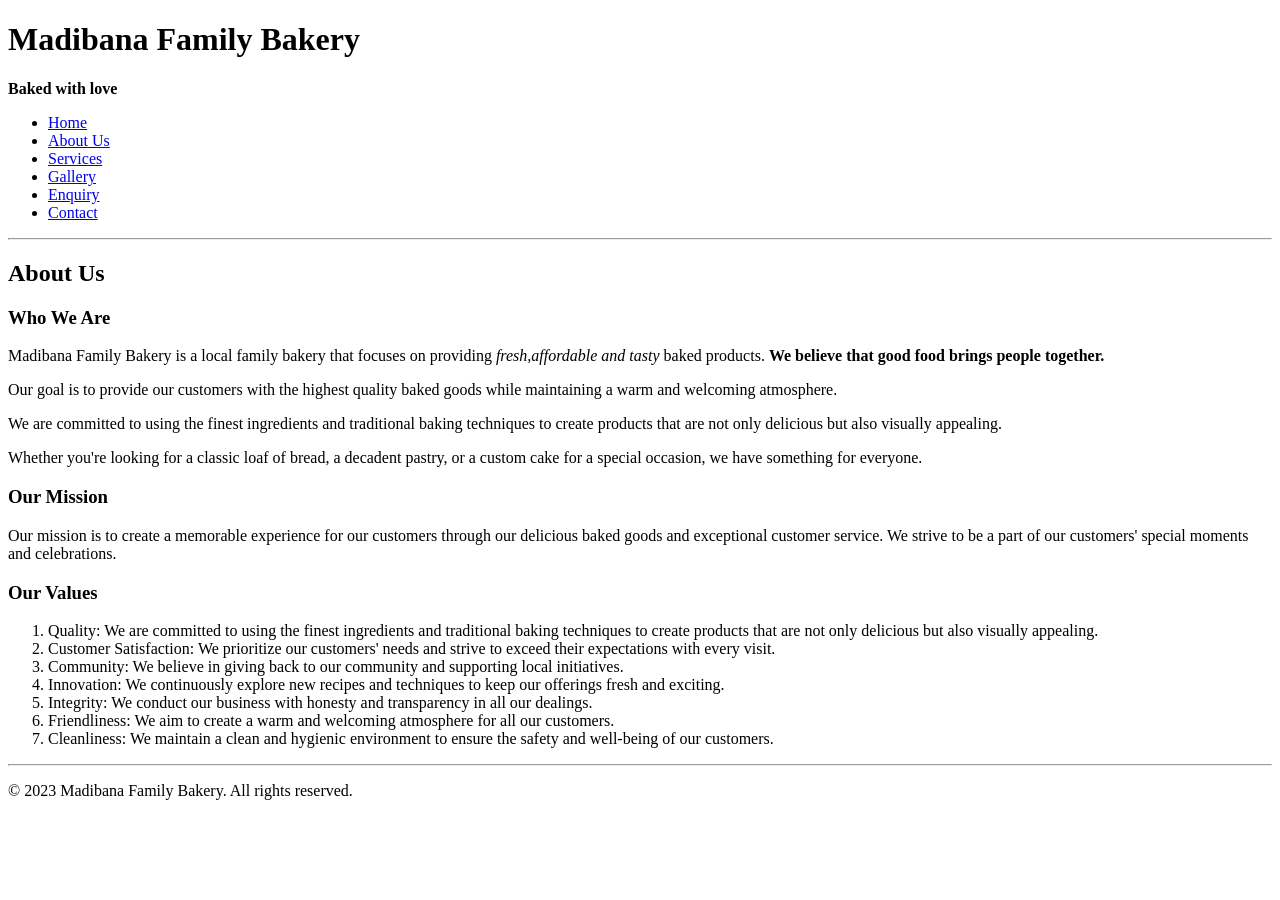
==== about.html @ 00d3dd32 "Update about.html" ====
<!DOCTYPE html>
<html lang="en">
<head>
    <meta charset="UTF-8">
    <meta name="viewport" content="width=device-width, initial-scale=1.0">
    <title>About Us - Madibana Family Bakery</title>
</head>

<body>
      
    <!-- Header Section -->
    <header>

        <!---Main Heading of the website-->
        <h1>Madibana Family Bakery</h1>

        <!--slogan for the bakery-->
        <p><strong>Baked with love</strong></p>

    
    <!-- Navigation Section -->
    <nav>

        <ul>
            <!-- Navigation links to different pages of the website -->
            <li><a href="index.html">Home</a></li>
            <li><a href="about.html">About Us</a></li>
            <li><a href="services.html">Services</a></li>
            <li><a href="gallery.html">Gallery</a></li>
            <li><a href="enquiry.html">Enquiry</a></li>
            <li><a href="contact.html">Contact</a></li>
        </ul>

     </nav>


 </header>
  <hr>
    <!------------- Main ------------->
    <main>
    
             <!--ABOUT THE BAKERY-->
             <h2>About Us</h2>
             <section>  

                <h3>Who We Are</h3>
    
                <p>Madibana Family Bakery is a local family bakery that focuses on providing <em>fresh,affordable and
                     tasty</em> baked products.

                    <strong>We believe that good food brings people together.</strong>
                </p>
                
                <p>
                    Our goal is to provide our customers with the highest quality baked goods while maintaining a warm 
                    and welcoming atmosphere.

                </p>
                <p>
                    We are committed to using the finest ingredients and traditional baking techniques
                     to create products that are not only 
                    delicious but also visually appealing.
                </p>
                <p>
                    Whether you're looking for a classic loaf of bread, a decadent pastry, or a custom cake for a special occasion, 
                    we have something for everyone.
                </p>

             </section>

             <section>

                <h3>Our Mission</h3>

                <p>Our mission is to create a memorable experience for our customers through our delicious baked goods and
                     exceptional customer service. We strive to be a 
                     part of our customers' special moments and celebrations.</p>
             </section>

             <section> 
                
                <h3>Our Values</h3>

                <ol>
                    <li>Quality: We are committed to using the finest ingredients and traditional
                         baking techniques to create products that are not only delicious but also visually appealing.</li>
                    <li>Customer Satisfaction: We prioritize our customers' needs and strive
                         to exceed their expectations with every visit.</li>
                    <li>Community: We believe in giving back to our community and supporting local initiatives.</li>
                    <li>Innovation: We continuously explore new recipes and
                         techniques to keep our offerings fresh and exciting.</li>
                    <li>Integrity: We conduct our business with honesty and transparency in all our dealings.</li>
                    <li>Friendliness: We aim to create a warm and welcoming atmosphere for all our customers.</li>
                    <li>Cleanliness: We maintain a clean and hygienic environment
                         to ensure the safety and well-being of our customers.</li>
                </ol>
             </section>

    </main>

           <!--END OF ABOUT SECTION-->
        <hr>  
          <!--END OF MAIN CONTENT-->

          
          <!-----   FOOTER   ------>

          <footer>

            <p>&copy; 2023 Madibana Family Bakery. All rights reserved.</p>



          </footer>




        </body>


        </html>
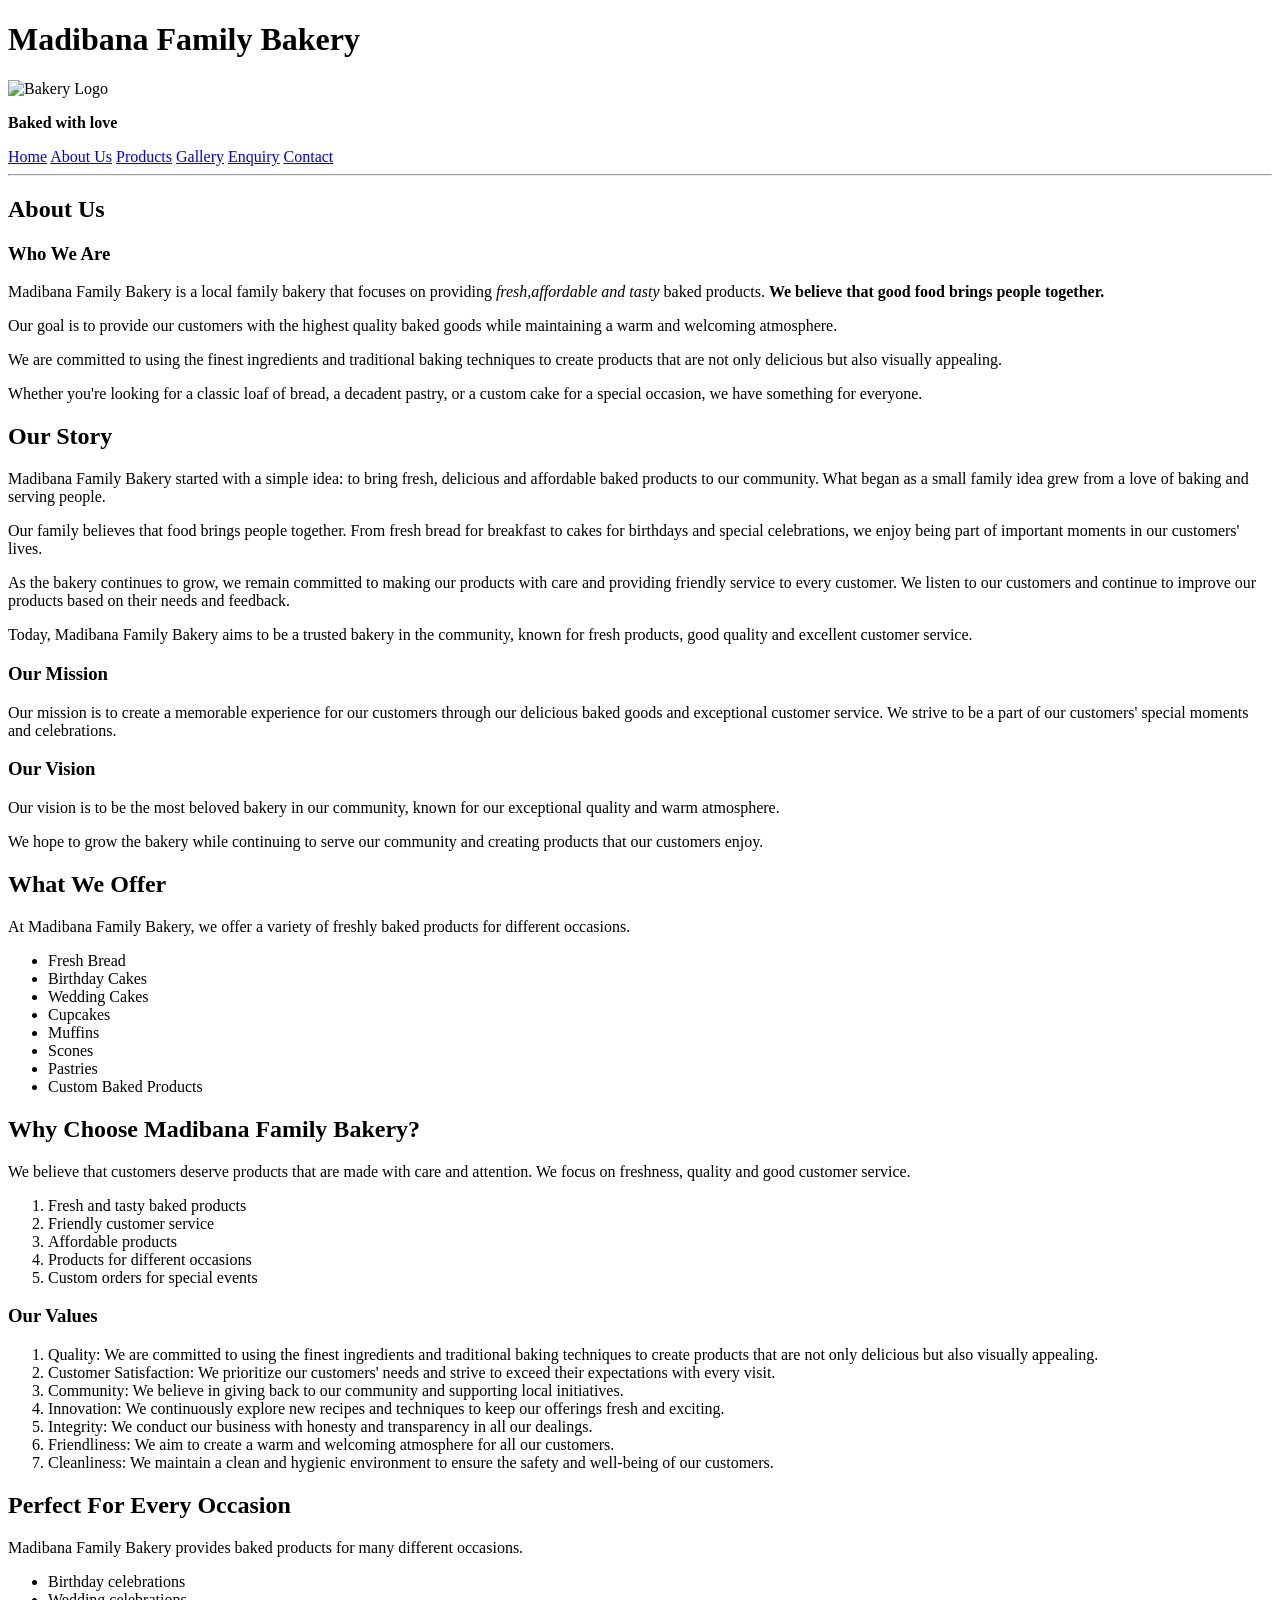
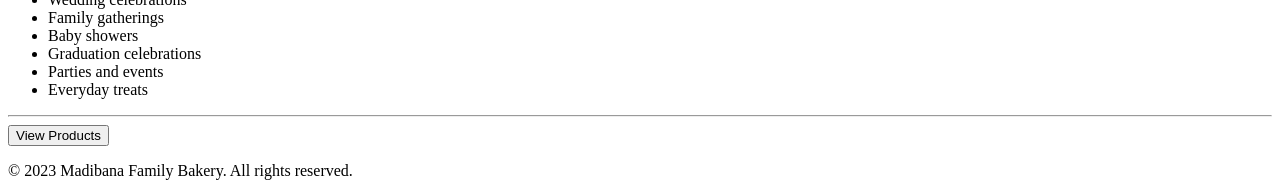
==== commit 74be58f2: "Update about.html add" ====
--- a/about.html
+++ b/about.html
@@ -13,7 +13,11 @@
 
         <!---Main Heading of the website-->
         <h1>Madibana Family Bakery</h1>
-
+         <!--logo-->
+         <img src="bakery logo.jpg" 
+         alt="Bakery Logo"
+          width="400" 
+          height="400">
         <!--slogan for the bakery-->
         <p><strong>Baked with love</strong></p>
 
@@ -21,17 +25,17 @@
     <!-- Navigation Section -->
     <nav>
 
-        <ul>
+        
             <!-- Navigation links to different pages of the website -->
-            <li><a href="index.html">Home</a></li>
-            <li><a href="about.html">About Us</a></li>
-            <li><a href="services.html">Services</a></li>
-            <li><a href="gallery.html">Gallery</a></li>
-            <li><a href="enquiry.html">Enquiry</a></li>
-            <li><a href="contact.html">Contact</a></li>
-        </ul>
-
-     </nav>
+            <a href="index.html">Home</a>
+           <a href="about.html">About Us</a>
+           <a href="products.html">Products</a>
+           <a href="gallery.html">Gallery</a>
+            <a href="enquiry.html">Enquiry</a>
+            <a href="contact.html">Contact</a>
+        
+
+     
 
 
  </header>
@@ -67,6 +71,35 @@
                 </p>
 
              </section>
+             <!-- Our Story section -->
+              <section>
+             <h2>Our Story</h2>
+
+    <p>
+        Madibana Family Bakery started with a simple idea: to bring fresh,
+        delicious and affordable baked products to our community. What began
+        as a small family idea grew from a love of baking and serving people.
+    </p>
+
+    <p>
+        Our family believes that food brings people together. From fresh bread
+        for breakfast to cakes for birthdays and special celebrations, we
+        enjoy being part of important moments in our customers' lives.
+    </p>
+
+    <p>
+        As the bakery continues to grow, we remain committed to making our
+        products with care and providing friendly service to every customer.
+        We listen to our customers and continue to improve our products based
+        on their needs and feedback.
+    </p>
+
+    <p>
+              Today, Madibana Family Bakery aims to be a trusted bakery in the
+              community, known for fresh products, good quality and excellent
+              customer service.
+           </p>
+           </section>
 
              <section>
 
@@ -76,8 +109,83 @@
                      exceptional customer service. We strive to be a 
                      part of our customers' special moments and celebrations.</p>
              </section>
-
-             <section> 
+              <!--Vision-->
+             <section>
+                <h3>Our Vision</h3>
+                <p>Our vision is to be the most beloved bakery in our community, known for our exceptional quality and warm atmosphere.</p>
+                <p>
+                We hope to grow the bakery while continuing to serve our
+                community and creating products that our customers enjoy.
+            </p>
+             </section> 
+
+            
+             <!--  WHAT WE OFFER SECTION -->
+        <section>
+
+            <h2>What We Offer</h2>
+
+            <p>
+                At Madibana Family Bakery, we offer a variety of freshly baked
+                products for different occasions.
+            </p>
+
+            <!-- Unordered list of products -->
+            <ul>
+
+                <li>Fresh Bread</li>
+
+                <li>Birthday Cakes</li>
+
+                <li>Wedding Cakes</li>
+
+                <li>Cupcakes</li>
+
+                <li>Muffins</li>
+
+                <li>Scones</li>
+
+                <li>Pastries</li>
+
+                <li>Custom Baked Products</li>
+
+            </ul>
+
+        </section>
+
+
+        <!-- 
+             WHY CHOOSE US SECTION
+              -->
+        <section>
+
+            <h2>Why Choose Madibana Family Bakery?</h2>
+
+            <p>
+                We believe that customers deserve products that are made
+                with care and attention. We focus on freshness, quality and
+                good customer service.
+            </p>
+
+            <!-- Ordered list -->
+            <ol>
+
+                <li>Fresh and tasty baked products</li>
+
+                <li>Friendly customer service</li>
+
+                <li>Affordable products</li>
+
+                <li>Products for different occasions</li>
+
+                <li>Custom orders for special events</li>
+
+            </ol>
+
+        </section>
+
+        <!-- Our Values Section  -->
+         <section> 
                 
                 <h3>Our Values</h3>
 
@@ -95,12 +203,44 @@
                          to ensure the safety and well-being of our customers.</li>
                 </ol>
              </section>
-
-    </main>
+                     <!--
+             SPECIAL OCCASIONS SECTION
+              -->
+        <section>
+
+            <h2>Perfect For Every Occasion</h2>
+
+            <p>
+                Madibana Family Bakery provides baked products for many
+                different occasions.
+            </p>
+
+            <ul>
+
+                <li>Birthday celebrations</li>
+
+                <li>Wedding celebrations</li>
+
+                <li>Family gatherings</li>
+
+                <li>Baby showers</li>
+
+                <li>Graduation celebrations</li>
+
+                <li>Parties and events</li>
+
+                <li>Everyday treats</li>
+
+            </ul>
+
+        </section>
+        </main>
 
            <!--END OF ABOUT SECTION-->
         <hr>  
           <!--END OF MAIN CONTENT-->
+          
+          <a href="products.html"><button>View Products</button></a>    
 
           
           <!-----   FOOTER   ------>
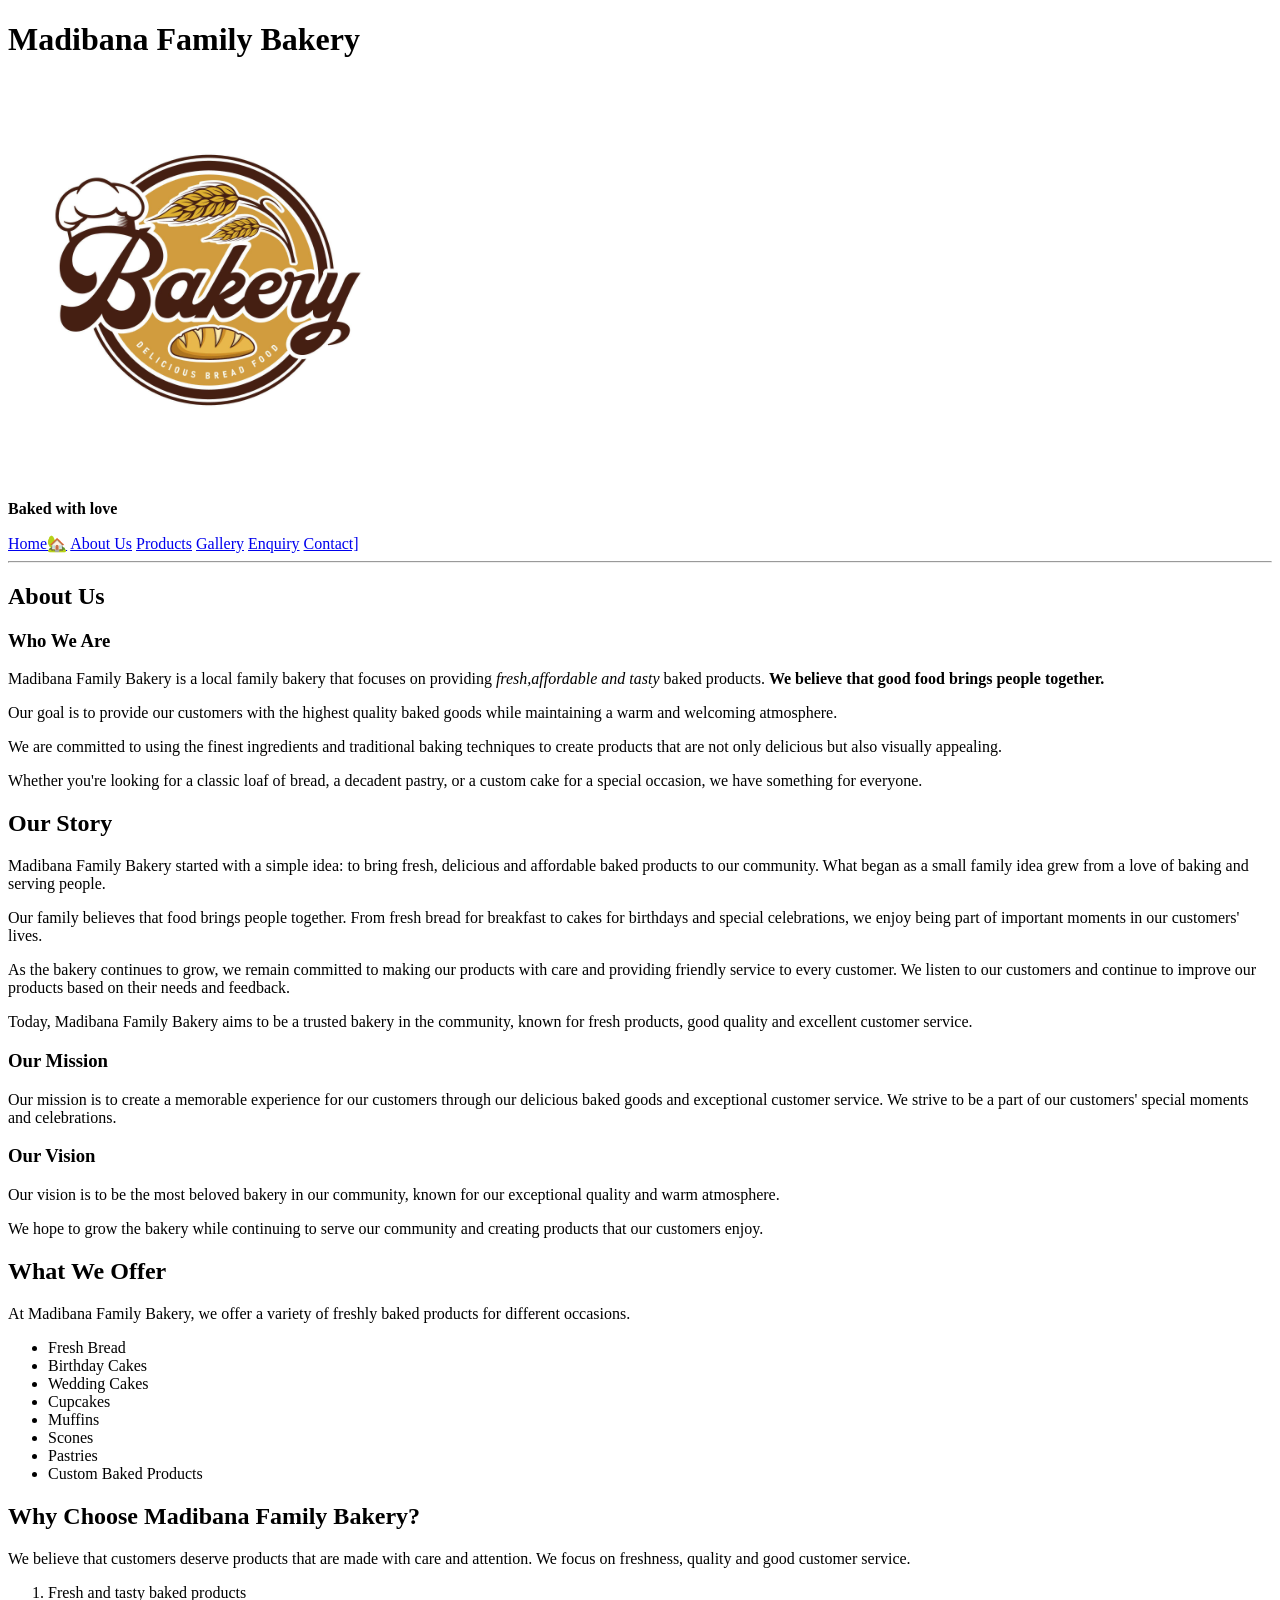
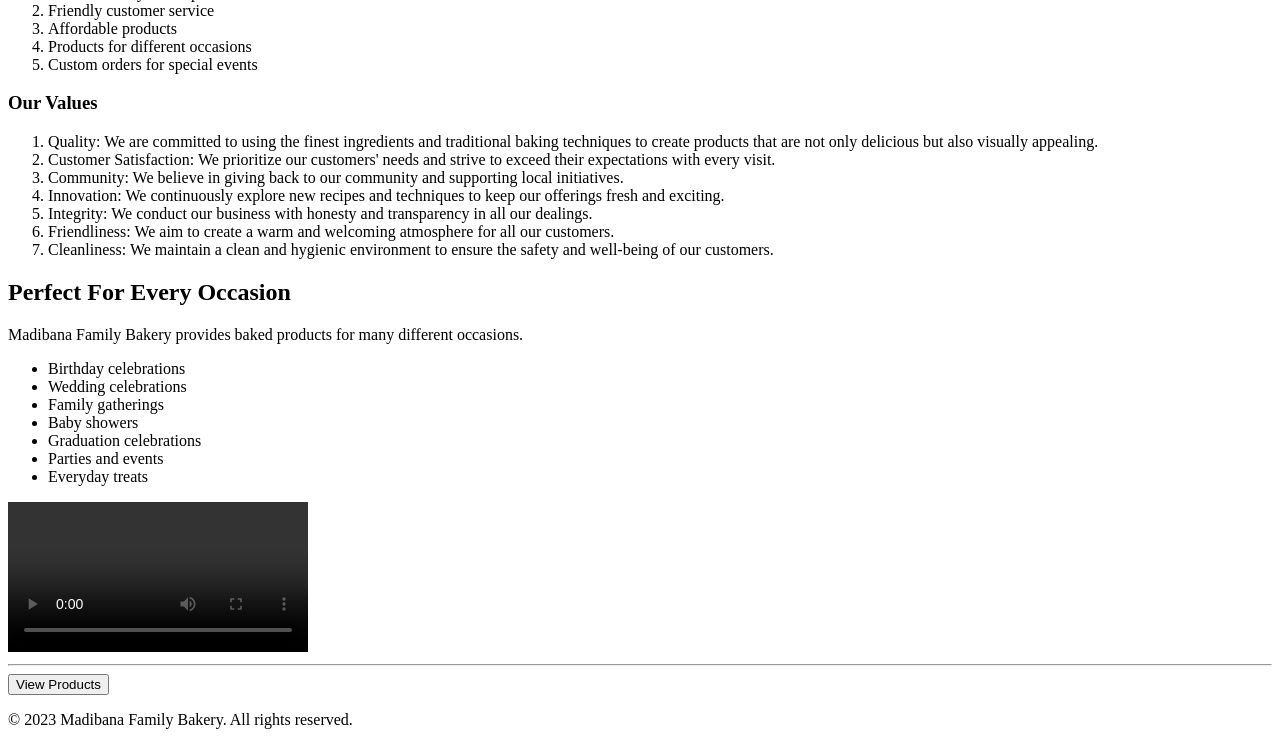
==== commit 40f671b9: "html files added a video and images" ====
--- a/about.html
+++ b/about.html
@@ -14,7 +14,7 @@
         <!---Main Heading of the website-->
         <h1>Madibana Family Bakery</h1>
          <!--logo-->
-         <img src="bakery logo.jpg" 
+         <img src="images/bakery logo.jpg" 
          alt="Bakery Logo"
           width="400" 
           height="400">
@@ -27,12 +27,12 @@
 
         
             <!-- Navigation links to different pages of the website -->
-            <a href="index.html">Home</a>
+            <a href="index.html">Home🏡</a>
            <a href="about.html">About Us</a>
-           <a href="products.html">Products</a>
+           <a href="product.html">Products</a>
            <a href="gallery.html">Gallery</a>
             <a href="enquiry.html">Enquiry</a>
-            <a href="contact.html">Contact</a>
+            <a href="contact.html">Contact]</a>
         
 
      
@@ -234,6 +234,12 @@
             </ul>
 
         </section>
+     
+        <video controls width="300">    
+            <source src="/images/bakery .mp4.mp4" type="video/mp4">
+            
+        </video>
+    
         </main>
 
            <!--END OF ABOUT SECTION-->
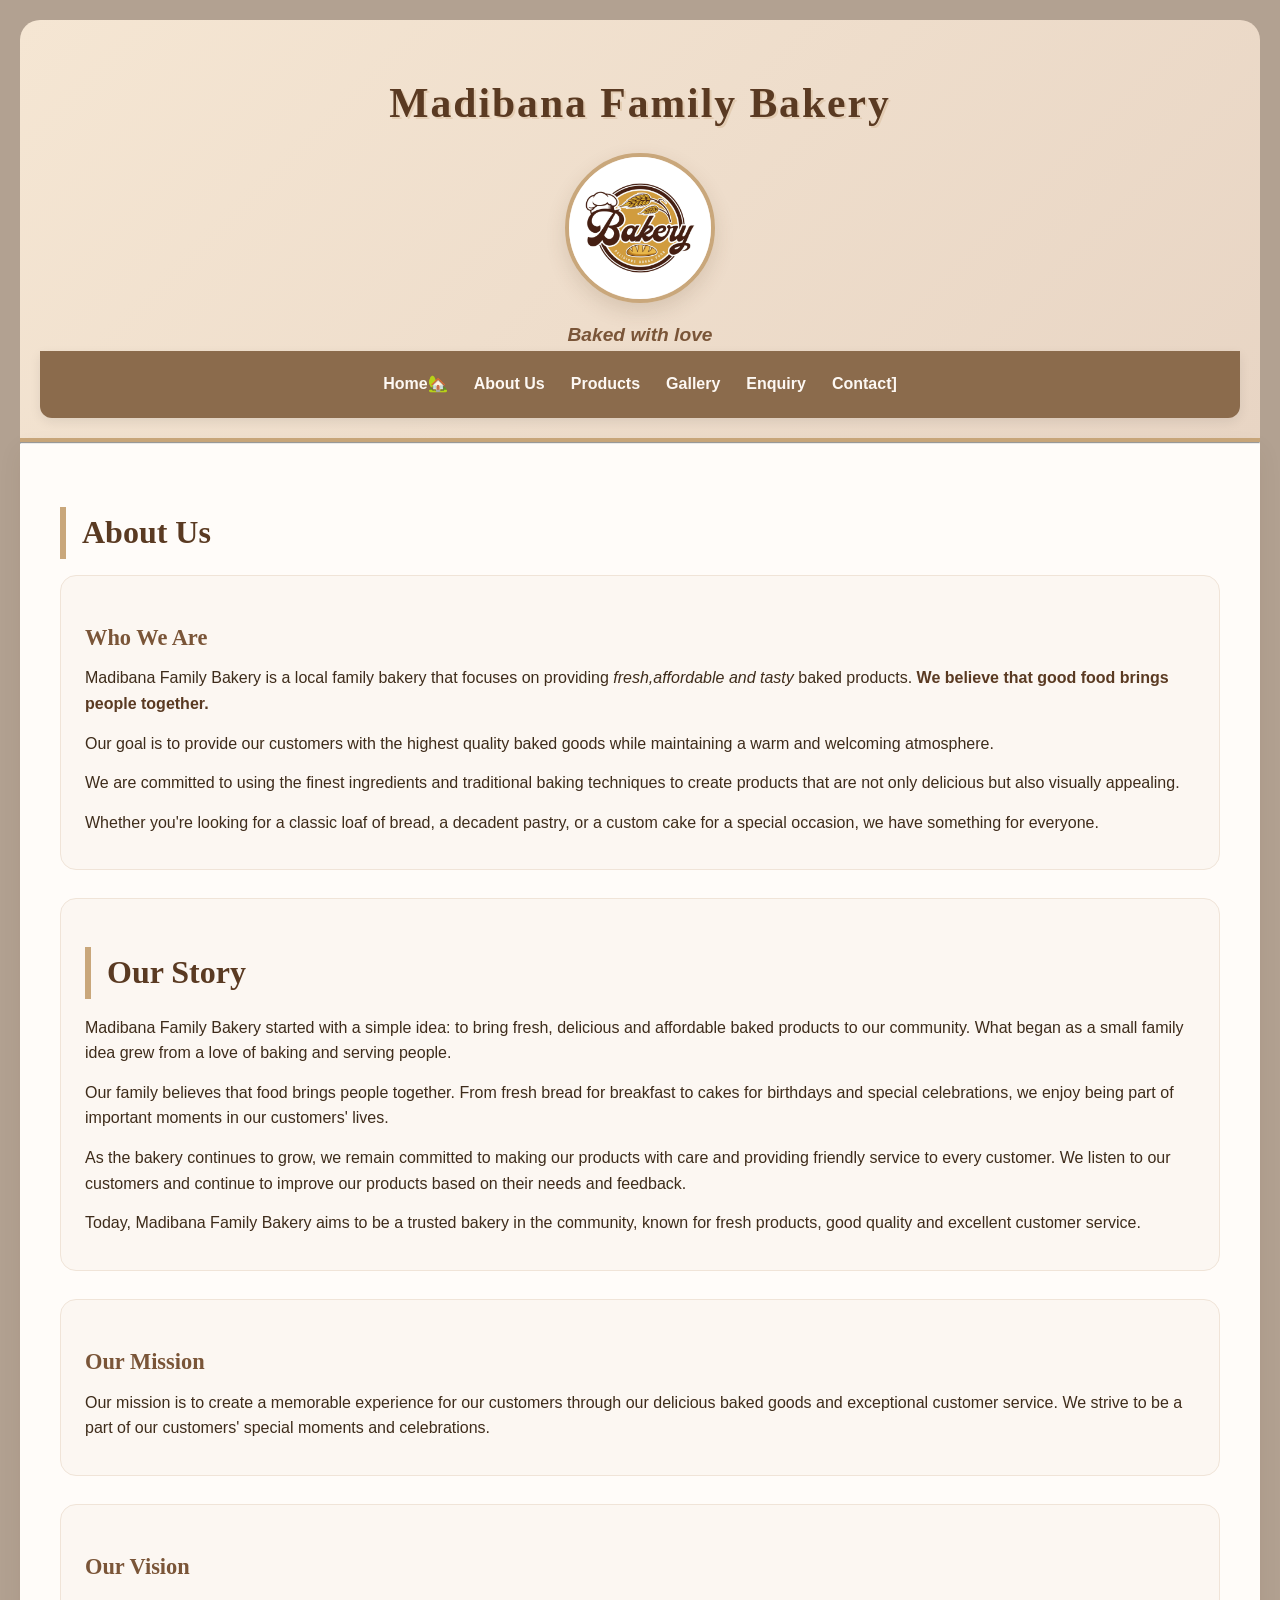
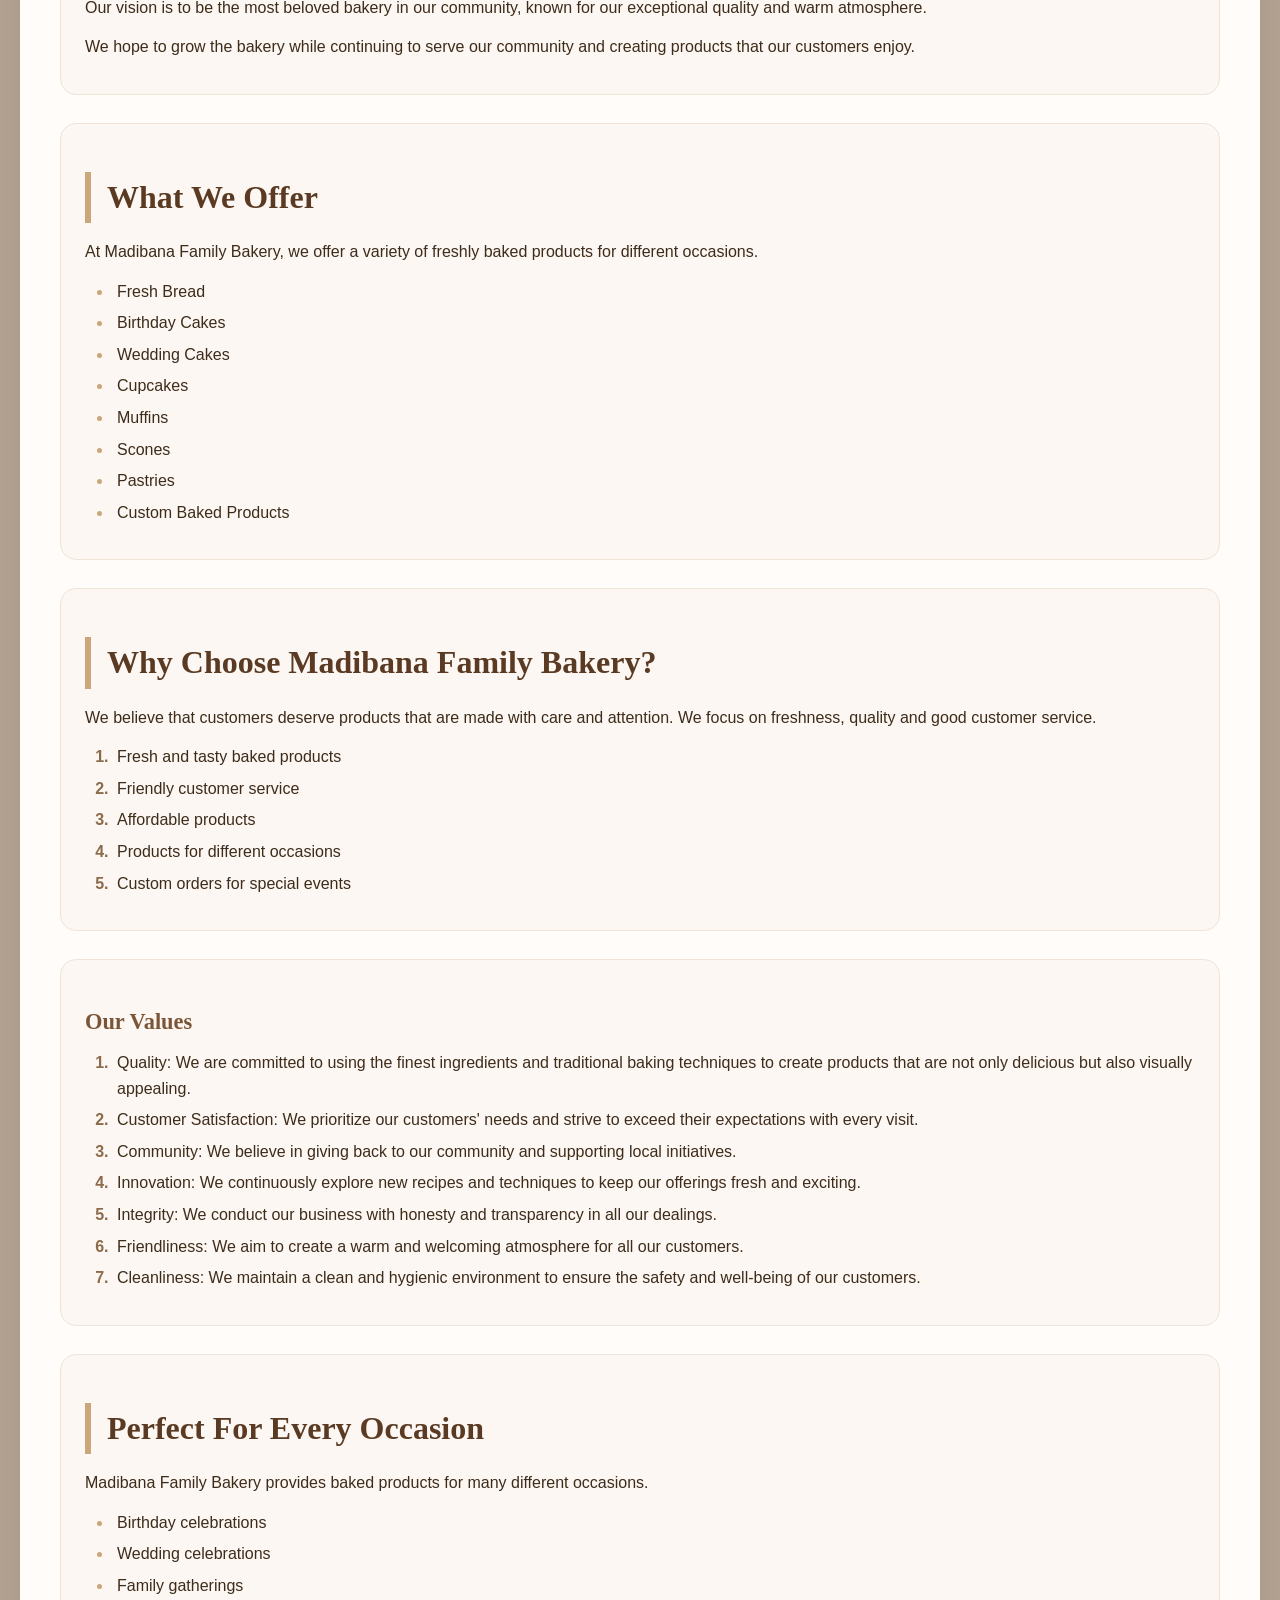
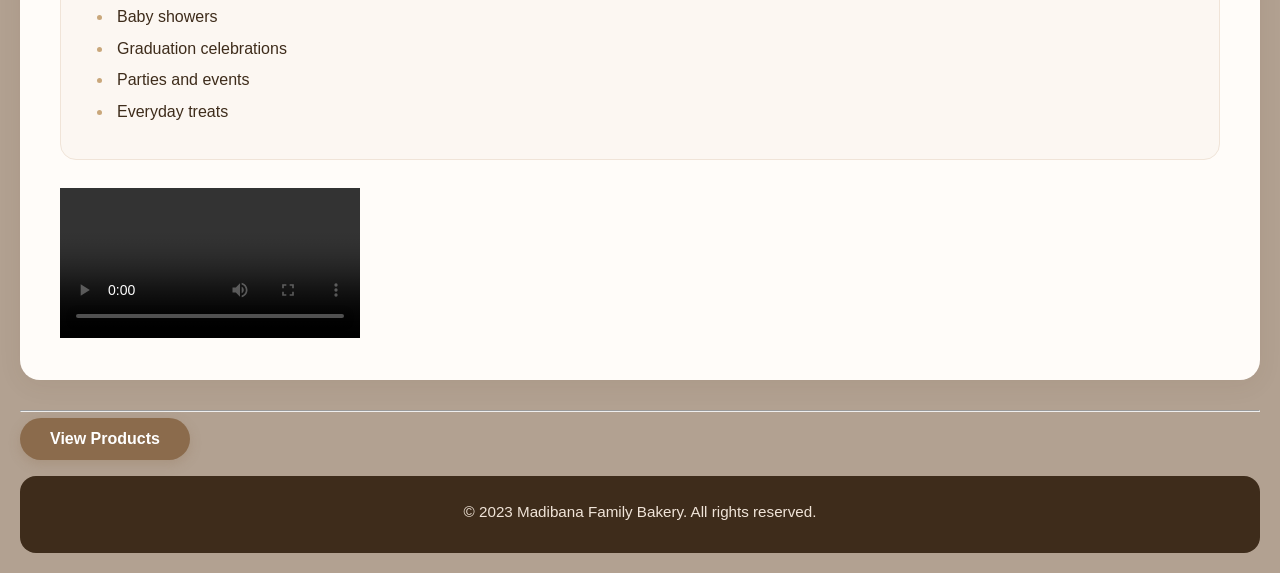
==== commit 8662c6e2: "edited the html file" ====
--- a/about.html
+++ b/about.html
@@ -4,6 +4,7 @@
     <meta charset="UTF-8">
     <meta name="viewport" content="width=device-width, initial-scale=1.0">
     <title>About Us - Madibana Family Bakery</title>
+    <link rel = "stylesheet" href="css/style.css">
 </head>
 
 <body>
@@ -246,7 +247,7 @@
         <hr>  
           <!--END OF MAIN CONTENT-->
           
-          <a href="products.html"><button>View Products</button></a>    
+          <a href="product.html"><button>View Products</button></a>    
 
           
           <!-----   FOOTER   ------>
--- a/css/style.css
+++ b/css/style.css
@@ -0,0 +1,617 @@
+*
+
+/*============================================================
+ MADIBANA BAKERY EXTERNAL CSS STYLESHEET
+ =============================================================*/
+ {
+
+    margin: 0;
+    padding: 0;
+    box-sizing: border-box;
+}
+
+/*====================================================
+ 1. TAG SELECTORS
+ Appie a broad style to the entrie page.
+ The body selector affect all content inside the <body> tag.
+ =============================================================*/
+
+body {
+    font-family: 'Segoe UI', Tahoma, Geneva, Verdana, sans-serif;
+    background: #b2a191;
+    color: #3e2c1b;
+    line-height: 1.6;
+    padding: 20px;
+}
+
+/*====================================================
+ 2. GROUPING SELECTORS(HEADINGS)
+ Applies the same style to multiple elements.
+ This is useful for headings (h1, h2, h3, etc.)
+ that share similar styles.
+ =============================================================*/
+
+h1,
+h2,
+h3{
+    font-family: 'Georgia', serif;
+    color: #5a3a22;
+    margin-bottom: 12px;
+}
+
+/* ---------- HEADER ---------- */
+header {
+    background: linear-gradient(135deg, #f5e6d3, #e8d5c4);
+    text-align: center;
+    padding: 50px 20px 20px;
+    border-radius: 20px 20px 0 0;
+    border-bottom: 4px solid #c9a77b;
+}
+
+header h1 {
+    font-size: 2.6rem;
+    color: #5a3a22;
+    letter-spacing: 2px;
+    text-shadow: 2px 2px 0 rgba(201, 167, 123, 0.3);
+    margin-bottom: 6px;
+}
+
+header img {
+    border-radius: 50%;
+    border: 4px solid #c9a77b;
+    box-shadow: 0 8px 20px rgba(90, 58, 34, 0.15);
+    max-width: 150px;
+    height: auto;
+    margin: 10px 0;
+}
+
+header p {
+    font-size: 1.2rem;
+    color: #7a5538;
+    font-style: italic;
+}
+
+/* ====================== NAVIGATION =============== */
+nav {
+    background: #8b6b4c;
+    padding: 14px 20px;
+    border-radius: 0 0 12px 12px;
+    display: flex;
+    flex-wrap: wrap;
+    justify-content: center;
+    gap: 6px 18px;
+    box-shadow: 0 4px 12px rgba(0, 0, 0, 0.08);
+}
+
+nav a {
+    color: #fdf8f3;
+    text-decoration: none;
+    font-weight: 600;
+    font-size: 1rem;
+    padding: 6px 4px;
+    border-bottom: 2px solid transparent;
+    transition: 0.25s ease;
+}
+
+nav a:hover {
+    border-bottom-color: #f5d6b3;
+    color: #f5d6b3;
+    transform: translateY(-1px);
+}
+
+/* ---------- MAIN CONTENT ---------- */
+main {
+    background: #fffcf9;
+    padding: 35px 40px;
+    border-radius: 0 0 20px 20px;
+    box-shadow: 0 6px 24px rgba(90, 58, 34, 0.07);
+    margin-bottom: 30px;
+}
+
+main h2 {
+    font-size: 2rem;
+    color: #5a3a22;
+    border-left: 6px solid #c9a77b;
+    padding-left: 16px;
+    margin: 28px 0 16px 0;
+}
+
+main h3 {
+    font-size: 1.4rem;
+    color: #7a5538;
+    margin: 24px 0 10px 0;
+}
+
+main h4 {
+    font-size: 1.2rem;
+    color: #7a5538;
+    margin: 20px 0 8px 0;
+}
+
+main p {
+    margin-bottom: 14px;
+}
+
+main strong {
+    color: #5a3a22;
+}
+
+/* ---------- SECTIONS ---------- */
+section {
+    background: #fcf7f2;
+    padding: 20px 24px;
+    border-radius: 16px;
+    margin-bottom: 28px;
+    border: 1px solid #f0e4d8;
+    transition: 0.2s;
+}
+
+section:hover {
+    border-color: #dcc4b0;
+    background: #fdfaf7;
+}
+
+/* ---------- LISTS ---------- */
+ul,
+ol {
+    padding-left: 28px;
+    margin: 10px 0 14px 0;
+}
+
+ul li,
+ol li {
+    margin-bottom: 6px;
+    padding-left: 4px;
+}
+
+ul li::marker {
+    color: #c9a77b;
+}
+
+ol li::marker {
+    color: #8b6b4c;
+    font-weight: 600;
+}
+
+/* ---------- TABLES ---------- */
+table {
+    width: 100%;
+    border-collapse: collapse;
+    background: #fffcf9;
+    border-radius: 14px;
+    overflow: hidden;
+    box-shadow: 0 2px 12px rgba(90, 58, 34, 0.06);
+    margin: 14px 0 10px 0;
+}
+
+table th {
+    background: #8b6b4c;
+    color: #fdf8f3;
+    font-weight: 600;
+    padding: 12px 14px;
+    text-align: left;
+}
+
+table td {
+    padding: 12px 14px;
+    border-bottom: 1px solid #f0e4d8;
+    vertical-align: middle;
+}
+
+table tr:last-child td {
+    border-bottom: none;
+}
+
+table tr:hover td {
+    background: #f8f0e9;
+}
+
+table img {
+    border-radius: 10px;
+    box-shadow: 0 2px 8px rgba(0, 0, 0, 0.06);
+    max-width: 100%;
+    height: auto;
+}
+
+/* ---------- IMAGES (general) ---------- */
+main img:not(table img) {
+    border-radius: 16px;
+    box-shadow: 0 4px 16px rgba(90, 58, 34, 0.08);
+    max-width: 100%;
+    height: auto;
+    margin: 8px 0 12px 0;
+    display: block;
+}
+
+/* ---------- FORMS ---------- */
+form {
+    background: #fcf7f2;
+    padding: 28px 30px;
+    border-radius: 18px;
+    border: 1px solid #f0e4d8;
+    max-width: 720px;
+}
+
+form label {
+    font-weight: 600;
+    color: #5a3a22;
+    display: inline-block;
+    margin-top: 6px;
+}
+
+form input,
+form select,
+form textarea {
+    width: 100%;
+    padding: 10px 14px;
+    border: 2px solid #e8d5c4;
+    border-radius: 10px;
+    font-size: 1rem;
+    background: #fffcf9;
+    transition: 0.25s;
+    font-family: inherit;
+    margin-top: 3px;
+}
+
+form input:focus,
+form select:focus,
+form textarea:focus {
+    outline: none;
+    border-color: #c9a77b;
+    box-shadow: 0 0 0 4px rgba(201, 167, 123, 0.15);
+}
+
+form input[type="radio"],
+form input[type="checkbox"] {
+    width: auto;
+    margin-right: 6px;
+    accent-color: #8b6b4c;
+}
+
+form input[type="submit"],
+form input[type="reset"] {
+    width: auto;
+    padding: 12px 32px;
+    border: none;
+    border-radius: 40px;
+    font-weight: 700;
+    font-size: 1rem;
+    cursor: pointer;
+    transition: 0.25s;
+    margin-right: 10px;
+    margin-top: 8px;
+}
+
+form input[type="submit"] {
+    background: #8b6b4c;
+    color: #fff;
+}
+
+form input[type="submit"]:hover {
+    background: #5a3a22;
+    transform: translateY(-2px);
+    box-shadow: 0 6px 16px rgba(90, 58, 34, 0.2);
+}
+
+form input[type="reset"] {
+    background: #e8d5c4;
+    color: #5a3a22;
+}
+
+form input[type="reset"]:hover {
+    background: #dcc4b0;
+}
+
+/* ---------- BUTTONS (standalone) ---------- */
+button,
+.button {
+    display: inline-block;
+    background: #8b6b4c;
+    color: #fff;
+    border: none;
+    padding: 12px 30px;
+    border-radius: 40px;
+    font-weight: 700;
+    font-size: 1rem;
+    cursor: pointer;
+    transition: 0.25s;
+    text-decoration: none;
+    box-shadow: 0 4px 12px rgba(139, 107, 76, 0.25);
+    margin: 6px 6px 6px 0;
+}
+
+button:hover,
+.button:hover {
+    background: #5a3a22;
+    transform: translateY(-2px);
+    box-shadow: 0 8px 20px rgba(90, 58, 34, 0.25);
+}
+
+a button {
+    background: #8b6b4c;
+    color: #fff;
+}
+
+/* ---------- IFRAME (Google Maps) ---------- */
+iframe {
+    border-radius: 16px;
+    box-shadow: 0 4px 16px rgba(90, 58, 34, 0.08);
+    max-width: 100%;
+    border: 2px solid #e8d5c4;
+}
+
+/* ---------- FOOTER ---------- */
+footer {
+    background: #3e2c1b;
+    color: #f0e4d8;
+    text-align: center;
+    padding: 24px 20px;
+    border-radius: 16px;
+    margin-top: 10px;
+}
+
+footer p {
+    margin-bottom: 4px;
+    font-size: 0.95rem;
+}
+
+footer strong {
+    color: #f5d6b3;
+}
+
+.gallery-flex-wrapper {
+    display: flex;
+    flex-wrap: wrap;
+    gap: 1.5rem;
+    justify-content: center;
+    margin-top: 2rem;
+}
+
+.gallery-card {
+    background-color: white;
+    border: 1px solid #ddd;
+    border-radius: 0.75rem;
+    padding: 1rem;
+    flex: 1 1 30%;
+    max-width: 350px;
+    box-shadow: 0 0.25rem 0.5rem rgba(0, 0, 0, 0.1);
+    transition: transform 0.3s ease, box-shadow 0.3s ease;
+}
+
+/* ---------- RESPONSIVE ---------- */
+@media (max-width: 768px) {
+    body {
+        padding: 10px;
+    }
+
+    header h1 {
+        font-size: 2rem;
+    }
+
+    header img {
+        max-width: 110px;
+    }
+
+    nav {
+        gap: 4px 12px;
+        padding: 12px 14px;
+    }
+
+    nav a {
+        font-size: 0.85rem;
+    }
+
+    main {
+        padding: 20px 16px;
+    }
+
+    main h2 {
+        font-size: 1.5rem;
+    }
+
+    section {
+        padding: 16px;
+    }
+
+    table {
+        font-size: 0.85rem;
+    }
+
+    table th,
+    table td {
+        padding: 8px 10px;
+    }
+
+    table img {
+        max-width: 80px;
+        height: auto;
+    }
+
+    form {
+        padding: 18px 16px;
+    }
+
+    form input[type="submit"],
+    form input[type="reset"] {
+        width: 100%;
+        margin-bottom: 8px;
+        justify-content: center;
+        text-align: center;
+    }
+
+    iframe {
+        height: 250px;
+    }
+}
+
+@media (max-width: 480px) {
+    header h1 {
+        font-size: 1.6rem;
+    }
+
+    nav a {
+        font-size: 0.75rem;
+        padding: 4px 2px;
+    }
+
+    table {
+        font-size: 0.7rem;
+    }
+
+    table th,
+    table td {
+        padding: 4px 6px;
+    }
+
+    table img {
+        max-width: 60px;
+    }
+
+    main h2 {
+        font-size: 1.2rem;
+        padding-left: 10px;
+    }
+
+    main h3 {
+        font-size: 1.1rem;
+    }
+    
+ /* =========================================
+        GALLERY SECTION
+   ========================================= */
+
+.gallery-section {
+    text-align: center;
+    padding: 2rem 0;
+}
+
+/* =========================================
+   FLEXBOX GALLERY
+   ========================================= */
+
+/*
+   display: flex changes the container
+   into a Flexbox layout.
+*/
+.gallery-flex-wrapper {
+    display: flex;
+
+    /*
+       Allows the cards to move onto
+       the next line when necessary.
+    */
+    flex-wrap: wrap;
+
+    /*
+       Adds space between the cards.
+    */
+    gap: 1.5rem;
+
+    /*
+       Centers the cards inside the page.
+    */
+    justify-content: center;
+
+    margin-top: 2rem;
+}
+
+/* Individual gallery card */
+.gallery-card {
+    background-color: white;
+
+    border: 1px solid #ddd;
+    border-radius: 0.75rem;
+
+    padding: 1rem;
+
+    /*
+       flex-basis gives each card a starting width.
+       Three cards can fit across a large screen.
+    */
+    flex: 1 1 30%;
+
+    /*
+       Prevents cards from becoming too wide.
+    */
+    max-width: 350px;
+
+    box-shadow: 0 0.25rem 0.5rem rgba(0, 0, 0, 0.1);
+
+    transition: transform 0.3s ease,
+                box-shadow 0.3s ease;
+}
+
+/* Card hover effect */
+.gallery-card:hover {
+    transform: translateY(-0.5rem);
+
+    box-shadow: 0 0.75rem 1.2rem rgba(0, 0, 0, 0.2);
+}
+
+/* Gallery images */
+.gallery-card img {
+    width: 100%;
+    height: 220px;
+
+    object-fit: cover;
+    max-width: 100%;
+
+    border-radius: 0.5rem;
+}
+
+/* Image hover effect */
+.gallery-card img:hover {
+    opacity: 0.85;
+}
+
+/* Gallery headings */
+.gallery-card h3 {
+    color: #8b4513;
+    font-size: 1.3rem;
+    margin-top: 1rem;
+}
+
+/* Gallery text */
+.gallery-card p {
+    font-size: 1rem;
+}
+
+/* =========================================
+   TABLET RESPONSIVE DESIGN
+   ========================================= */
+
+@media screen and (max-width: 768px) {
+
+    /*
+       Two cards can fit across the screen.
+    */
+    .gallery-card {
+        flex: 1 1 45%;
+        max-width: 45%;
+    }
+
+    .gallery-card img {
+        height: 200px;
+    }
+}
+
+/* =========================================
+   MOBILE RESPONSIVE DESIGN
+   ========================================= */
+
+@media screen and (max-width: 480px) {
+
+    /*
+       One card takes the full available width.
+    */
+    .gallery-card {
+        flex: 1 1 100%;
+        max-width: 100%;
+    }
+
+    .gallery-card img {
+        height: 230px;
+    }
+
+}
+}
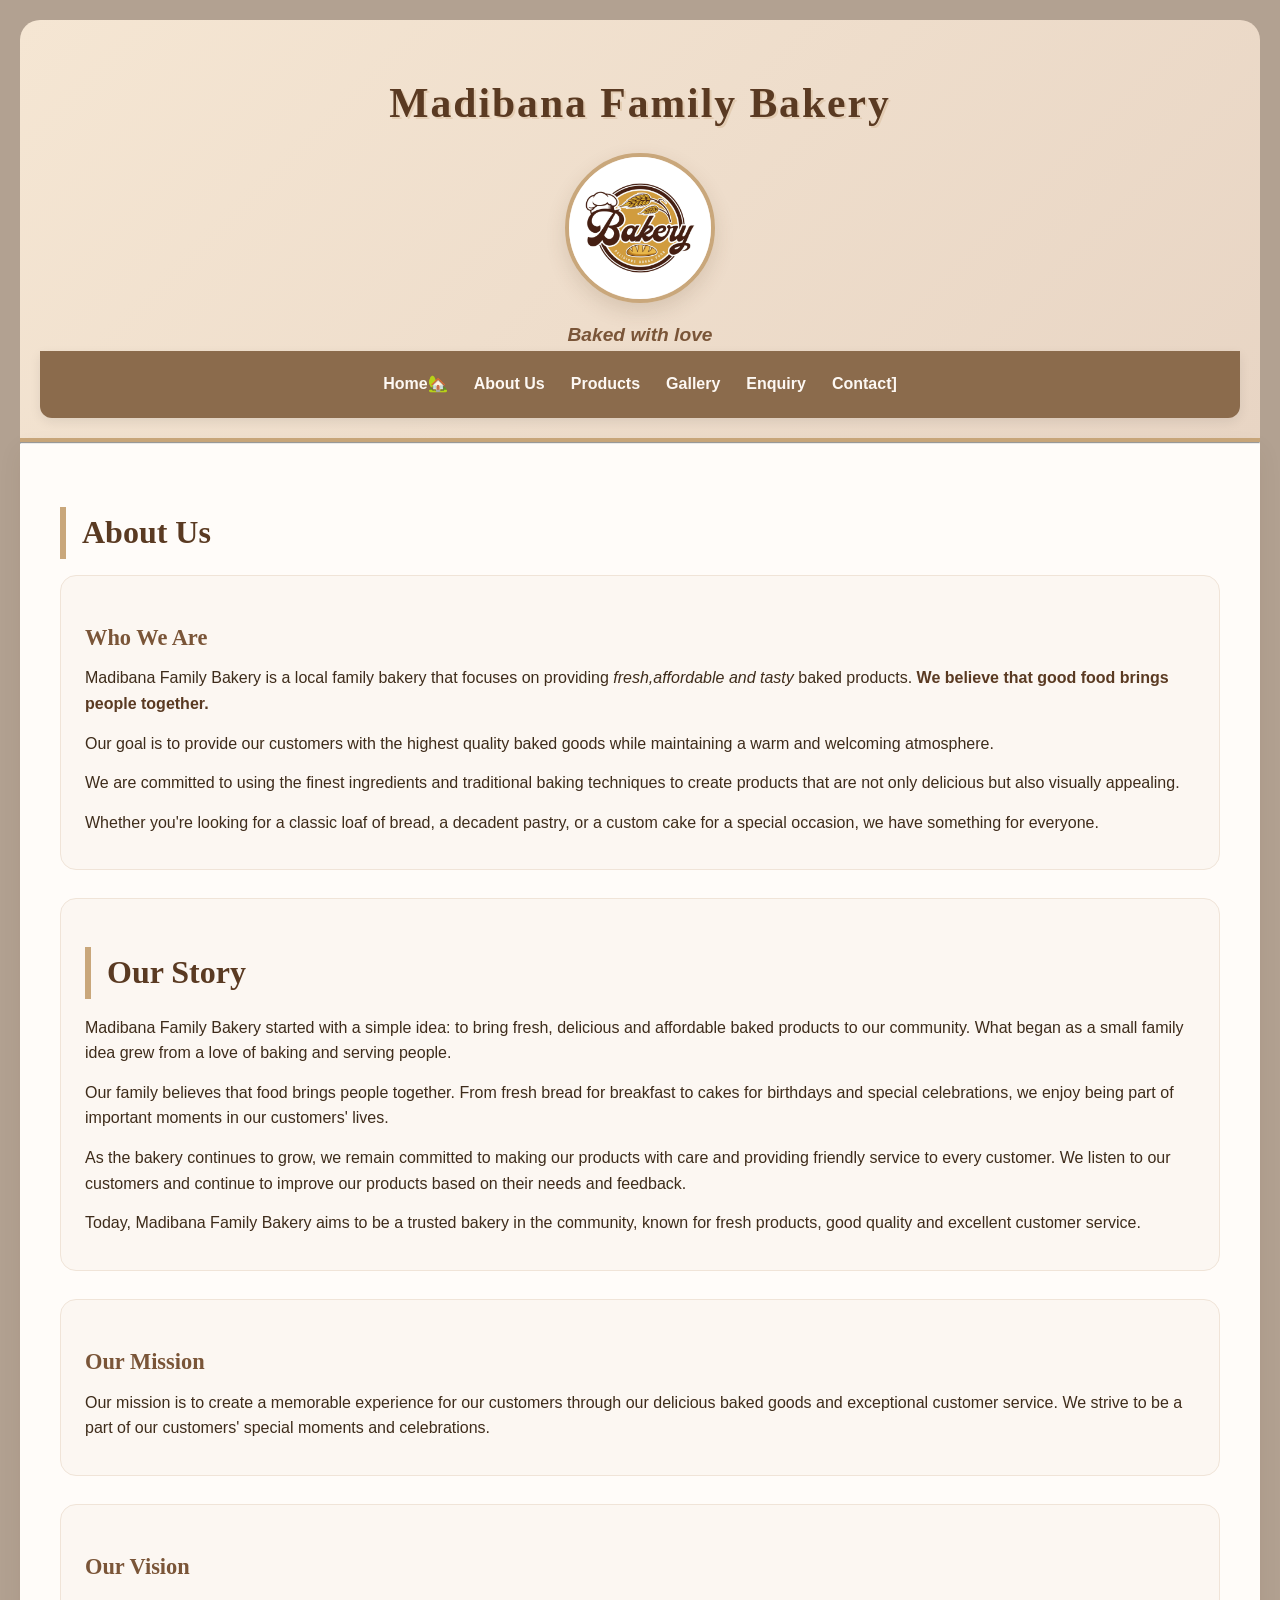
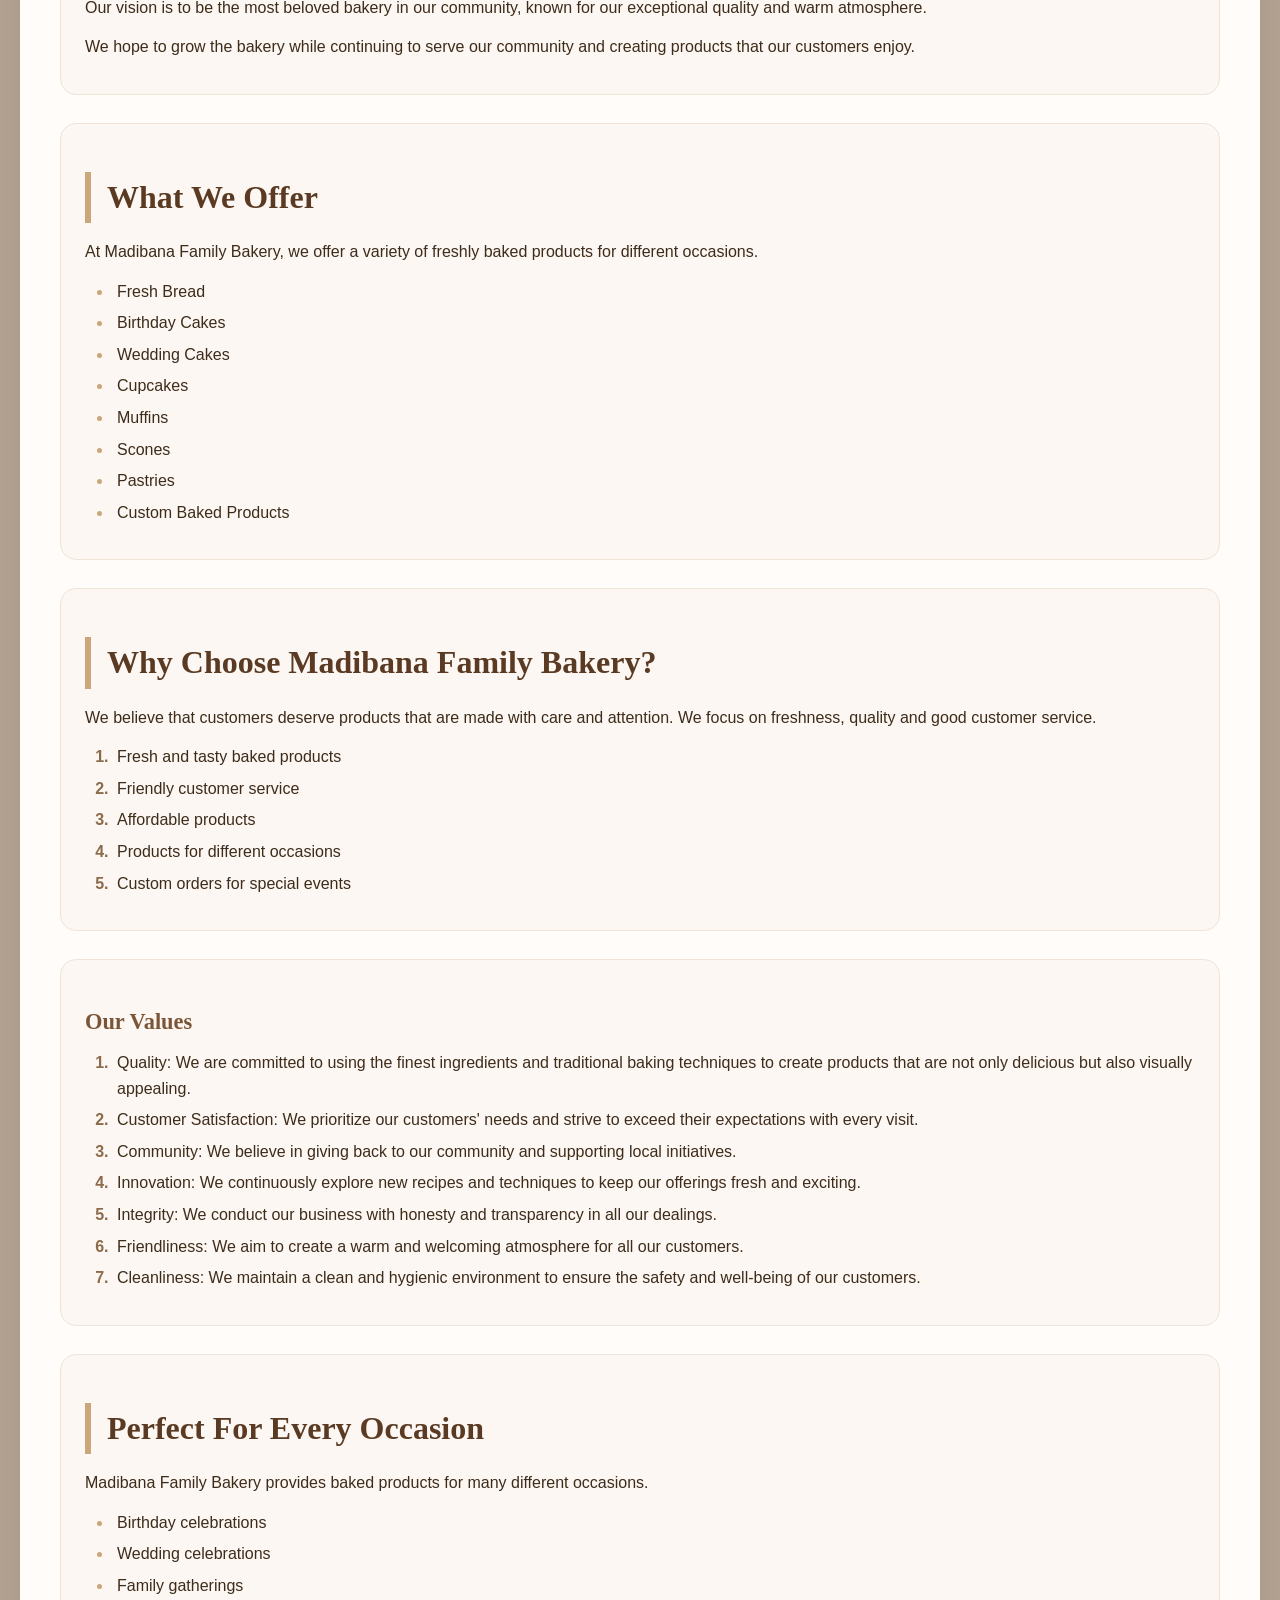
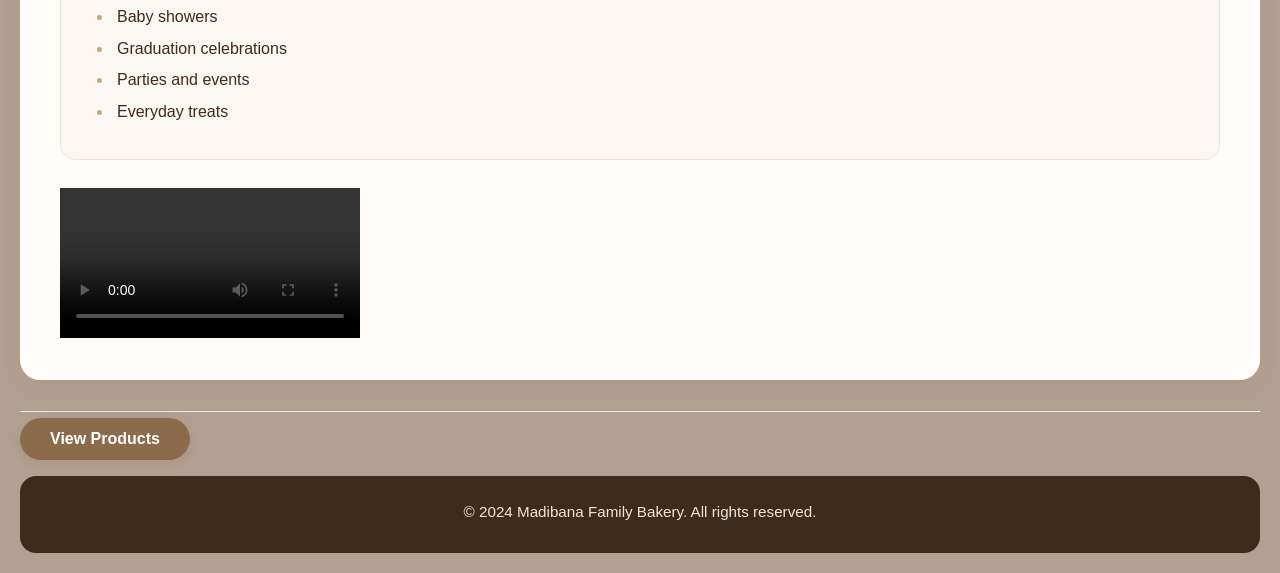
==== commit de7e00bd: "Add the correct copy reserved change copy right to match every single page" ====
--- a/about.html
+++ b/about.html
@@ -254,7 +254,7 @@
 
           <footer>
 
-            <p>&copy; 2023 Madibana Family Bakery. All rights reserved.</p>
+            <p>&copy; 2024 Madibana Family Bakery. All rights reserved.</p>
 
 
 
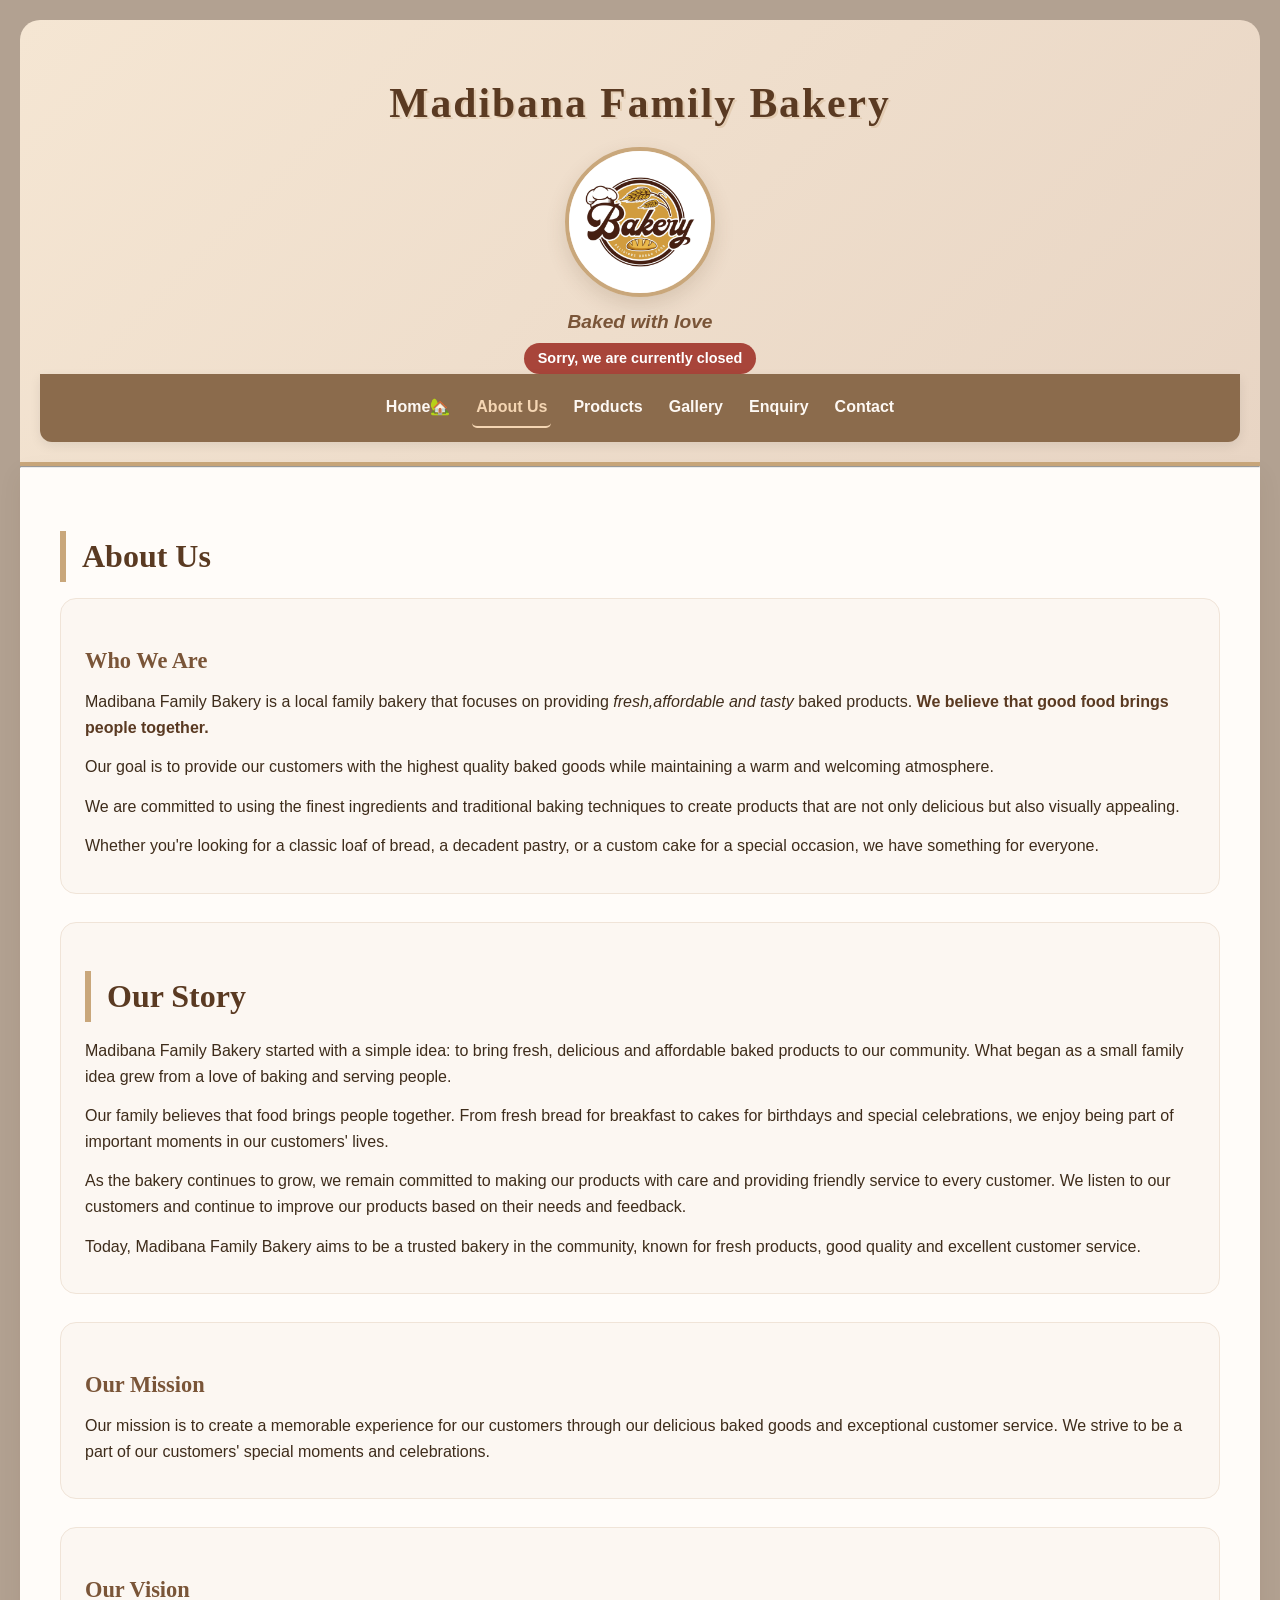
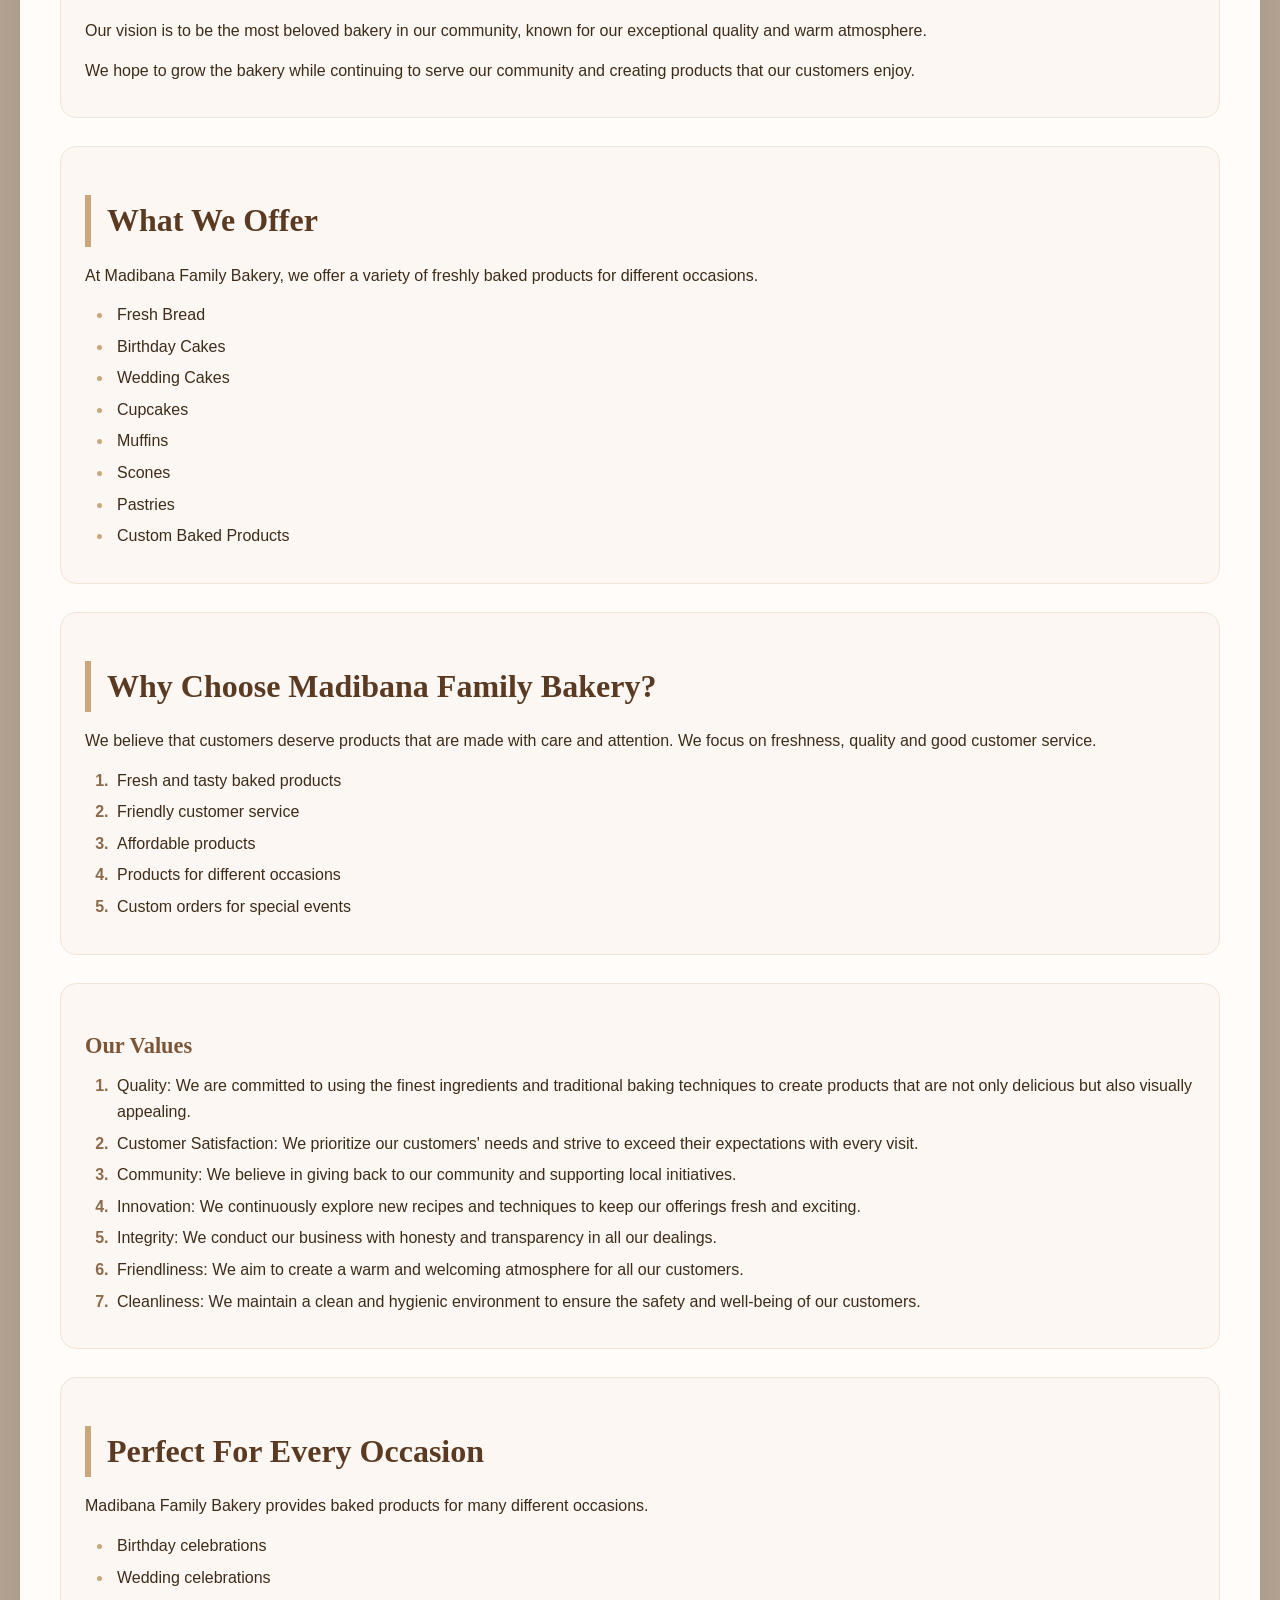
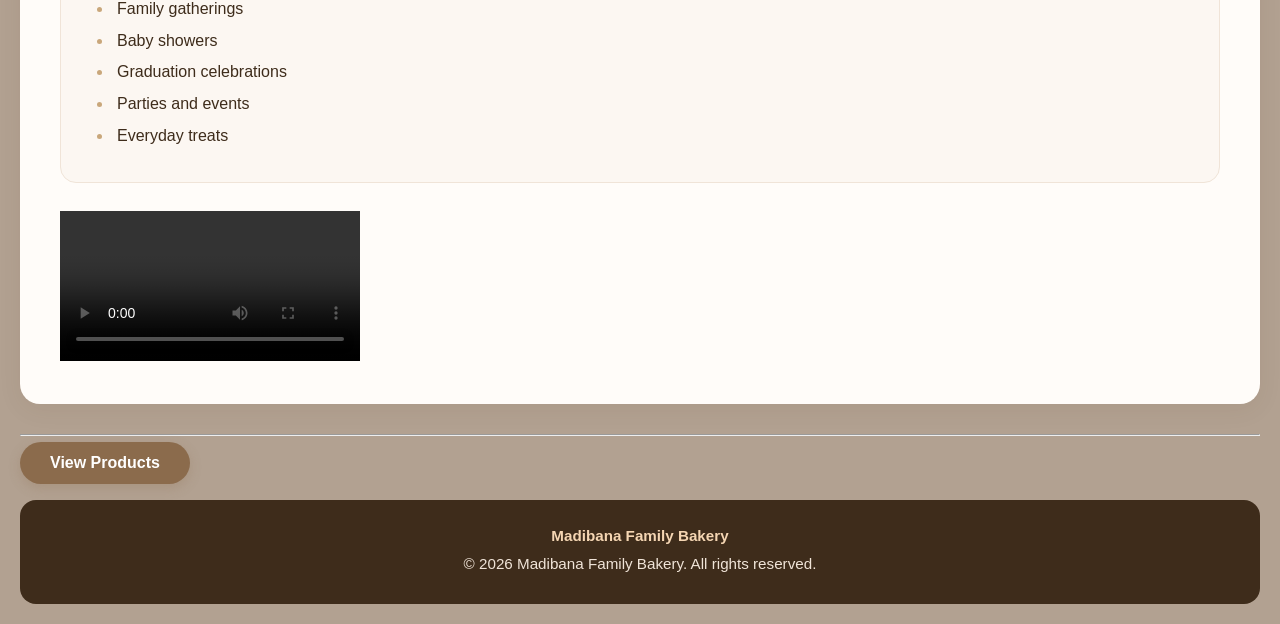
==== commit 7c0e3e4c: "changes in the HTML, CSS and add JS made changes in the HTML,CSS and added JS/script" ====
--- a/about.html
+++ b/about.html
@@ -4,7 +4,10 @@
     <meta charset="UTF-8">
     <meta name="viewport" content="width=device-width, initial-scale=1.0">
     <title>About Us - Madibana Family Bakery</title>
+    <!------External CSS------>
     <link rel = "stylesheet" href="css/style.css">
+    <script src="js/script.js" defer></script>
+    
 </head>
 
 <body>
@@ -13,6 +16,7 @@
     <header>
 
         <!---Main Heading of the website-->
+        <!-- Header section containing the bakery name, logo and slogan -->
         <h1>Madibana Family Bakery</h1>
          <!--logo-->
          <img src="images/bakery logo.jpg" 
@@ -33,7 +37,7 @@
            <a href="product.html">Products</a>
            <a href="gallery.html">Gallery</a>
             <a href="enquiry.html">Enquiry</a>
-            <a href="contact.html">Contact]</a>
+            <a href="contact.html">Contact</a>
         
 
      
@@ -253,6 +257,9 @@
           <!-----   FOOTER   ------>
 
           <footer>
+            <p>
+                <strong>Madibana Family Bakery</strong> 
+            </p>
 
             <p>&copy; 2024 Madibana Family Bakery. All rights reserved.</p>
 
--- a/css/style.css
+++ b/css/style.css
@@ -1,9 +1,16 @@
-*
+
 
 /*============================================================
  MADIBANA BAKERY EXTERNAL CSS STYLESHEET
  =============================================================*/
- {
+ :root{--cream:#fdf8f3;--light:#f5e6d3;--brown:#3e2c1b;--deep:#5a3a22;--medium:#8b6b4c;--gold:#c9a77b;--white:#fff;--shadow:0 8px 24px rgba(62,44,27,.12)}
+*{box-sizing:border-box;margin:0;padding:0}
+html{scroll-behavior:smooth}
+ /*============================================================
+ 0. UNIVERSAL SELECTOR
+    Applies a broad style to all elements on the page.  
+    ============================================================*/
+* {
 
     margin: 0;
     padding: 0;
@@ -12,8 +19,8 @@
 
 /*====================================================
  1. TAG SELECTORS
- Appie a broad style to the entrie page.
- The body selector affect all content inside the <body> tag.
+ Applies a broad style to the entire page.
+ The body selector affects all content inside the <body> tag.
  =============================================================*/
 
 body {
@@ -33,13 +40,13 @@
 
 h1,
 h2,
-h3{
+h3 {
     font-family: 'Georgia', serif;
     color: #5a3a22;
     margin-bottom: 12px;
 }
 
-/* ---------- HEADER ---------- */
+/* 3. ============= HEADER ==================================== */
 header {
     background: linear-gradient(135deg, #f5e6d3, #e8d5c4);
     text-align: center;
@@ -57,12 +64,14 @@
 }
 
 header img {
+    display: block;
     border-radius: 50%;
     border: 4px solid #c9a77b;
     box-shadow: 0 8px 20px rgba(90, 58, 34, 0.15);
     max-width: 150px;
-    height: auto;
-    margin: 10px 0;
+    height: 150px;
+    object-fit: cover;
+    margin: 10px auto ;
 }
 
 header p {
@@ -71,7 +80,11 @@
     font-style: italic;
 }
 
-/* ====================== NAVIGATION =============== */
+/* 4. ====================== NAVIGATION============================
+   The nav selector styles the navigation bar.
+   The nav a selector styles the links inside the navigation bar.
+   ============================================================*/   
+
 nav {
     background: #8b6b4c;
     padding: 14px 20px;
@@ -79,9 +92,12 @@
     display: flex;
     flex-wrap: wrap;
     justify-content: center;
+    align-items: center;
     gap: 6px 18px;
     box-shadow: 0 4px 12px rgba(0, 0, 0, 0.08);
-}
+    position: relative;
+     z-index: 2;
+    }
 
 nav a {
     color: #fdf8f3;
@@ -90,7 +106,8 @@
     font-size: 1rem;
     padding: 6px 4px;
     border-bottom: 2px solid transparent;
-    transition: 0.25s ease;
+    border-radius: 5px;
+    transition: 0.25s ;
 }
 
 nav a:hover {
@@ -98,8 +115,29 @@
     color: #f5d6b3;
     transform: translateY(-1px);
 }
-
-/* ---------- MAIN CONTENT ---------- */
+nav a:focus {
+    outline: 3px solid #c9a77b;
+    border-bottom-color: #f5d6b3;
+    color: #f5d6b3;
+    outline-offset: 2px;
+}   
+
+/* 4.1 ====================== NAVIGATION (active link)============================
+   The nav a.active selector styles the active link inside the navigation bar.
+   ============================================================*/
+nav a.active {
+    border-bottom-color: #f5d6b3;
+    color: #f5d6b3;
+    font-weight: 700;
+}
+/*==================================================
+  Link========================================*/
+  a {
+    color: #8b6b4c;
+    
+    }
+
+/* 5. ======================= MAIN CONTENT ==================== */
 main {
     background: #fffcf9;
     padding: 35px 40px;
@@ -113,7 +151,7 @@
     color: #5a3a22;
     border-left: 6px solid #c9a77b;
     padding-left: 16px;
-    margin: 28px 0 16px 0;
+    margin: 28px 0 16px ;
 }
 
 main h3 {
@@ -136,14 +174,14 @@
     color: #5a3a22;
 }
 
-/* ---------- SECTIONS ---------- */
+/* 6. ---------- SECTIONS ---------- */
 section {
     background: #fcf7f2;
     padding: 20px 24px;
     border-radius: 16px;
     margin-bottom: 28px;
     border: 1px solid #f0e4d8;
-    transition: 0.2s;
+    transition: background  0.2s, border-color 0.2s;
 }
 
 section:hover {
@@ -215,12 +253,24 @@
 
 /* ---------- IMAGES (general) ---------- */
 main img:not(table img) {
+    max-width: 100%;
+    height: auto;
+}
+main > img ,
+section > img {
     border-radius: 16px;
     box-shadow: 0 4px 16px rgba(90, 58, 34, 0.08);
+    margin: 8px 0 12px 0;
+    
+}
+.gallery-card img {
+    display: block;
+    width: 100%;
+    height: 220px;
+    object-fit: cover;
     max-width: 100%;
-    height: auto;
-    margin: 8px 0 12px 0;
-    display: block;
+    border-radius: 10px;
+    margin : 0; 
 }
 
 /* ---------- FORMS ---------- */
@@ -230,13 +280,15 @@
     border-radius: 18px;
     border: 1px solid #f0e4d8;
     max-width: 720px;
+    width: 100%;
+    margin: 0 auto 20px auto;
 }
 
 form label {
     font-weight: 600;
     color: #5a3a22;
     display: inline-block;
-    margin-top: 6px;
+    margin-top: 10px;
 }
 
 form input,
@@ -250,8 +302,13 @@
     background: #fffcf9;
     transition: 0.25s;
     font-family: inherit;
-    margin-top: 3px;
-}
+    margin-top: 5px;
+}
+
+form textarea {
+    min-height: 120px;
+    resize: vertical;
+}   
 
 form input:focus,
 form select:focus,
@@ -261,12 +318,16 @@
     box-shadow: 0 0 0 4px rgba(201, 167, 123, 0.15);
 }
 
+/* ---------- RADIO BUTTONS AND CHECKBOXES ---------- */
+
 form input[type="radio"],
 form input[type="checkbox"] {
     width: auto;
     margin-right: 6px;
     accent-color: #8b6b4c;
 }
+
+/* ---------- SUBMIT AND RESET BUTTONS ---------- */
 
 form input[type="submit"],
 form input[type="reset"] {
@@ -279,7 +340,7 @@
     cursor: pointer;
     transition: 0.25s;
     margin-right: 10px;
-    margin-top: 8px;
+    margin-top: 12px;
 }
 
 form input[type="submit"] {
@@ -302,7 +363,9 @@
     background: #dcc4b0;
 }
 
-/* ---------- BUTTONS (standalone) ---------- */
+/* 11.==================================================
+         BUTTONS (standalone) 
+ ======================================================== */
 button,
 .button {
     display: inline-block;
@@ -332,15 +395,22 @@
     color: #fff;
 }
 
-/* ---------- IFRAME (Google Maps) ---------- */
+/* 12.============================
+ IFRAME (Google Maps)
+  ================================ */
 iframe {
+    display: block;
+    width: 100%;
+    max-width: 100%;
+    min-height: 500px;
     border-radius: 16px;
     box-shadow: 0 4px 16px rgba(90, 58, 34, 0.08);
-    max-width: 100%;
-    border: 2px solid #e8d5c4;
-}
-
-/* ---------- FOOTER ---------- */
+     border: 2px solid #e8d5c4;
+}
+
+/* 13.============================
+ FOOTER
+  ================================ */
 footer {
     background: #3e2c1b;
     color: #f0e4d8;
@@ -359,30 +429,118 @@
     color: #f5d6b3;
 }
 
+footer a {
+    color: #f5d6b3;
+    
+}
+/* =========================================
+        GALLERY SECTION
+        uses Flexbox to arrange gallery cards
+         in a responsive layout
+   ========================================= */
+   .gallery-section {
+    text-align: center;
+    padding: 2rem 0;
+}
+
 .gallery-flex-wrapper {
     display: flex;
     flex-wrap: wrap;
     gap: 1.5rem;
     justify-content: center;
+    align-items: stretch;
     margin-top: 2rem;
 }
 
 .gallery-card {
-    background-color: white;
-    border: 1px solid #ddd;
+    background-color: #fffcf9;
+    border: 1px solid #e8d5c4;
     border-radius: 0.75rem;
     padding: 1rem;
-    flex: 1 1 30%;
+    flex: 1 1 280px;
     max-width: 350px;
-    box-shadow: 0 0.25rem 0.5rem rgba(0, 0, 0, 0.1);
+    box-shadow: 0 4px 8px rgba(0, 0, 0, 0.1);
     transition: transform 0.3s ease, box-shadow 0.3s ease;
-}
-
-/* ---------- RESPONSIVE ---------- */
-@media (max-width: 768px) {
+    overflow: hidden;
+}
+
+.gallery-card:hover {
+    transform: translateY(-6px);
+    box-shadow: 0 12px 20px rgba(0, 0, 0, 0.18);
+}
+
+.gallery-card img  :hover{
+    opacity: 0.85;
+}
+ 
+.gallery-card h3 {
+    color: #8b4513;
+    font-size: 1.3rem;
+    margin-top: 1rem;
+}
+
+.gallery-card p {
+    font-size: 1rem;
+    color: #5a3a22;
+    margin-top: 0.5rem;
+}
+
+/*================================================
+   PRODUCT - grid layout
+   ================================================*/
+   .product-grid {
+    display: grid;
+    grid-template-columns: repeat(auto-fit, minmax(250px, 1fr));
+    gap: 20px;
+    margin-top: 20px 0;  
+   }
+   .product-card {
+    background-color: #fffcf9;
+    border: 1px solid #e8d5c4;  
+    border-radius: 0.75rem;
+    padding: 1rem;
+    text-align: center;
+    box-shadow: 0 4px 8px rgba(90, 58, 34, 0.1);
+    transition: transform 0.3s ease;
+   }
+
+   .product-card:hover {
+    transform: translateY(-6px);
+    
+   }
+
+   .product-card img {
+    width: 100%;
+    height: 220px;
+    object-fit: cover;
+    border-radius: 10px;
+    margin-bottom: 10px;
+   }
+   .product-card h3 {
+    color: #8b4513;
+    font-size: 1.3rem;
+    margin-top: 12px;
+   }
+
+   .price {
+    color: #5a3a22;
+    font-size: 1.1rem;
+    font-weight: bold;
+    margin-top: 8px;
+   }
+
+
+
+/* ==============================
+   TABLET  RESPONSIVE 
+   =============================== */
+@media screen and (max-width: 768px) {
     body {
         padding: 10px;
     }
+    header {
+        padding: 30px 15px 20px;
+    }
 
     header h1 {
         font-size: 2rem;
@@ -390,6 +548,7 @@
 
     header img {
         max-width: 110px;
+        height: 110px;
     }
 
     nav {
@@ -414,6 +573,8 @@
     }
 
     table {
+        display: block;
+        overflow-x: auto;
         font-size: 0.85rem;
     }
 
@@ -440,11 +601,18 @@
     }
 
     iframe {
-        height: 250px;
-    }
-}
-
-@media (max-width: 480px) {
+       min-height: 250px;
+    }
+    .gallery-card {
+        flex: 1 1 280px;
+        max-width: 280px;
+    }
+    .gallery-card img {
+        height: 200px;
+    }
+}
+
+@media screen and (max-width: 480px) {
     header h1 {
         font-size: 1.6rem;
     }
@@ -517,9 +685,9 @@
 
 /* Individual gallery card */
 .gallery-card {
-    background-color: white;
-
-    border: 1px solid #ddd;
+    background-color: #fffcf9;
+
+    border: 1px solid #e8d5c4;
     border-radius: 0.75rem;
 
     padding: 1rem;
@@ -528,14 +696,14 @@
        flex-basis gives each card a starting width.
        Three cards can fit across a large screen.
     */
-    flex: 1 1 30%;
+    flex: 1 1 280px;
 
     /*
        Prevents cards from becoming too wide.
     */
     max-width: 350px;
 
-    box-shadow: 0 0.25rem 0.5rem rgba(0, 0, 0, 0.1);
+    box-shadow: 0 4px 8px rgba(0, 0, 0, 0.1);
 
     transition: transform 0.3s ease,
                 box-shadow 0.3s ease;
@@ -545,7 +713,7 @@
 .gallery-card:hover {
     transform: translateY(-0.5rem);
 
-    box-shadow: 0 0.75rem 1.2rem rgba(0, 0, 0, 0.2);
+    box-shadow: 0 8px 16px rgba(0, 0, 0, 0.2);
 }
 
 /* Gallery images */
@@ -586,8 +754,8 @@
        Two cards can fit across the screen.
     */
     .gallery-card {
-        flex: 1 1 45%;
-        max-width: 45%;
+        flex: 1 1 280px;
+        max-width: 280px;
     }
 
     .gallery-card img {
@@ -600,6 +768,84 @@
    ========================================= */
 
 @media screen and (max-width: 480px) {
+
+    body {
+        padding: 6px;
+    }
+
+    header {
+        padding: 20px 10px 16px;
+    }   
+
+    header h1 {
+        font-size: 1.6rem;
+        letter-spacing: 1px;
+    }
+
+    header p {
+        font-size: 1rem;
+    }
+     nav {
+        gap: 5px 10px;
+        padding: 10px 6px;
+    }  
+     nav a {
+        font-size: 0.75rem;
+        padding: 4px 2px;
+    }
+     main {
+        padding: 14px 10px; 
+    }
+    main h2 {
+        font-size: 1.2rem;
+        padding-left: 10px;
+    }   
+    main h3 {
+        font-size: 1.1rem;
+    }   
+     table {
+        font-size: 0.7rem;
+    }
+    table th,
+    table td {
+        padding: 4px 6px;
+    }
+    table img {
+        max-width: 60px;
+    }   
+    form {
+        padding: 14px 10px;
+    }   
+    form input[type="submit"],
+    form input[type="reset"] {
+        width: 100%;
+        margin-bottom: 8px;
+        justify-content: center;
+        text-align: center;
+    }   
+    .gallery-flex-wrapper {
+        gap: 1rem;
+    }   
+    .gallery-card {
+        flex: 1 1 100%;
+        max-width: 100%;
+    }   
+    .gallery-card img {
+        height: 230px;
+    }
+    .product-grid {
+        grid-template-columns: 1fr;
+        gap: 12px;
+    }  
+    .product-card img {
+        height: 200px;
+    }
+    iframe {
+        min-height: 220px;
+    }
+    footer {
+        padding: 18px 10px;
+    }    
 
     /*
        One card takes the full available width.
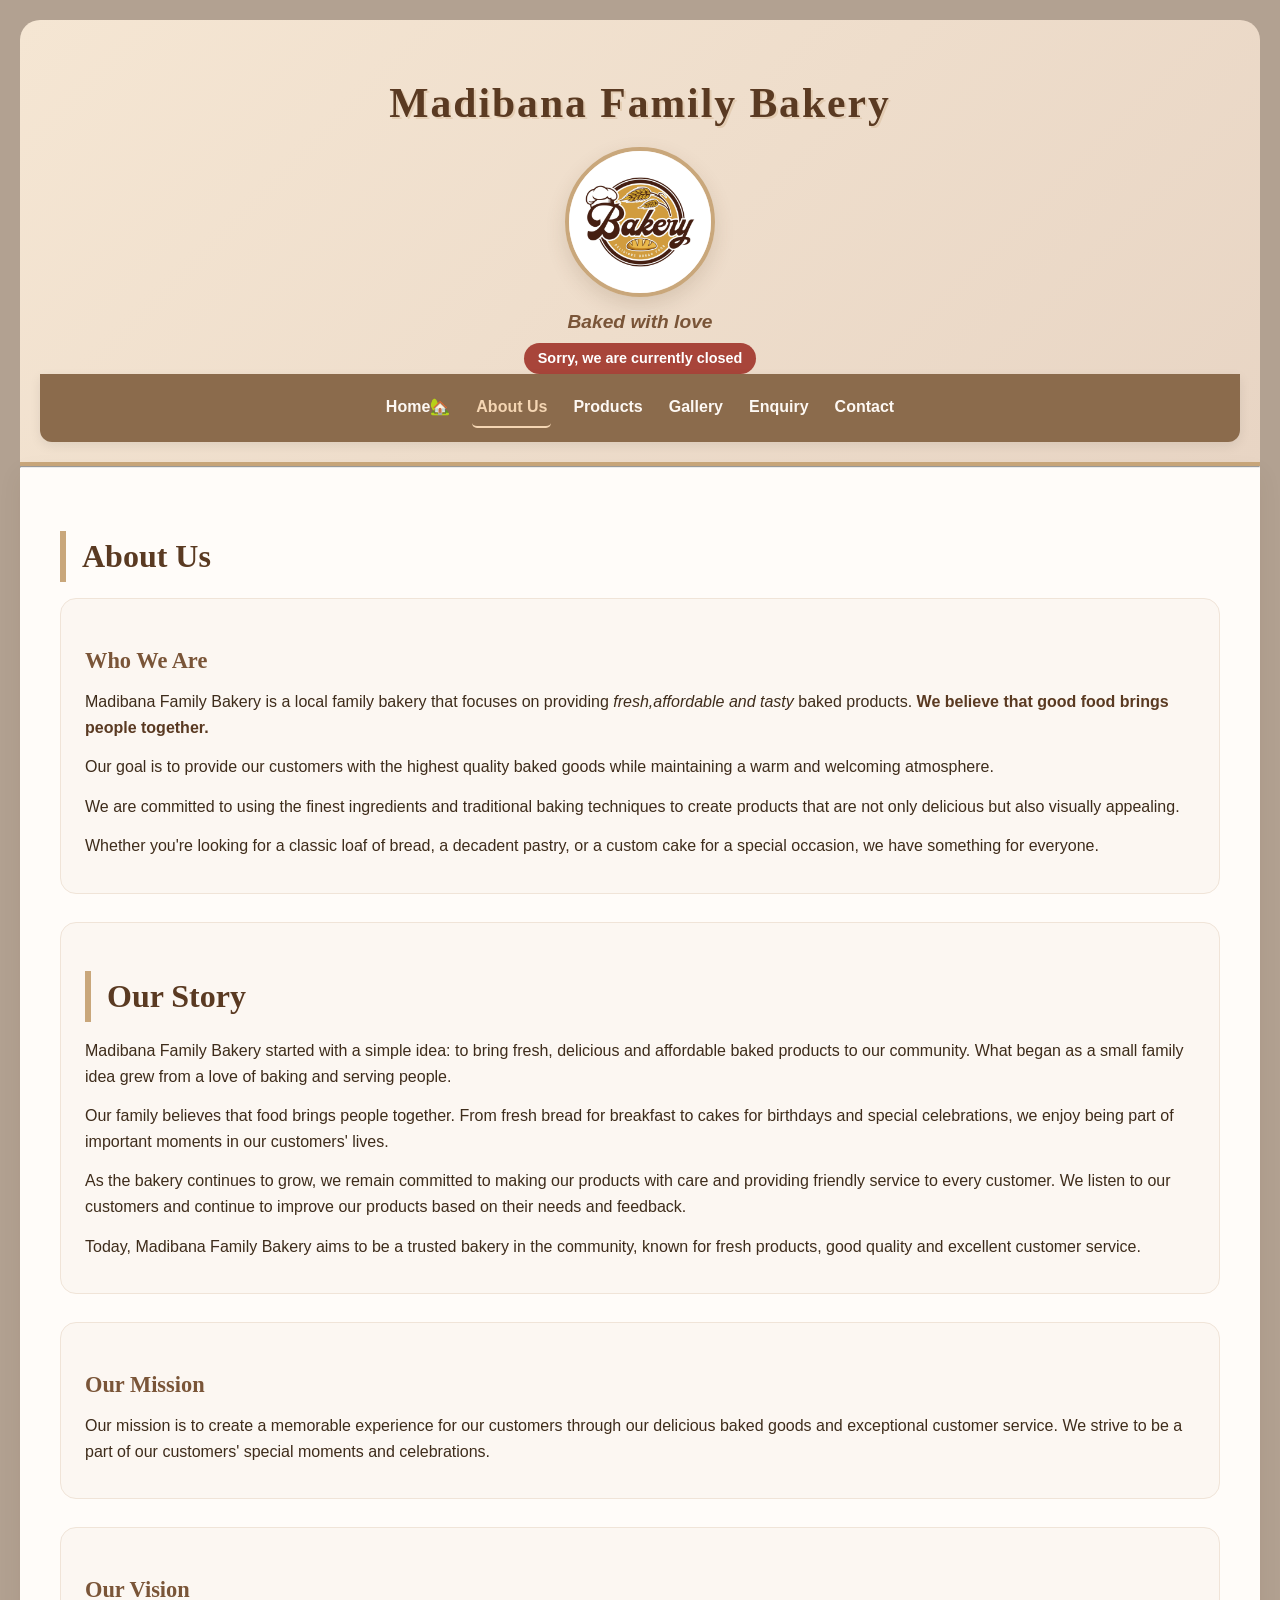
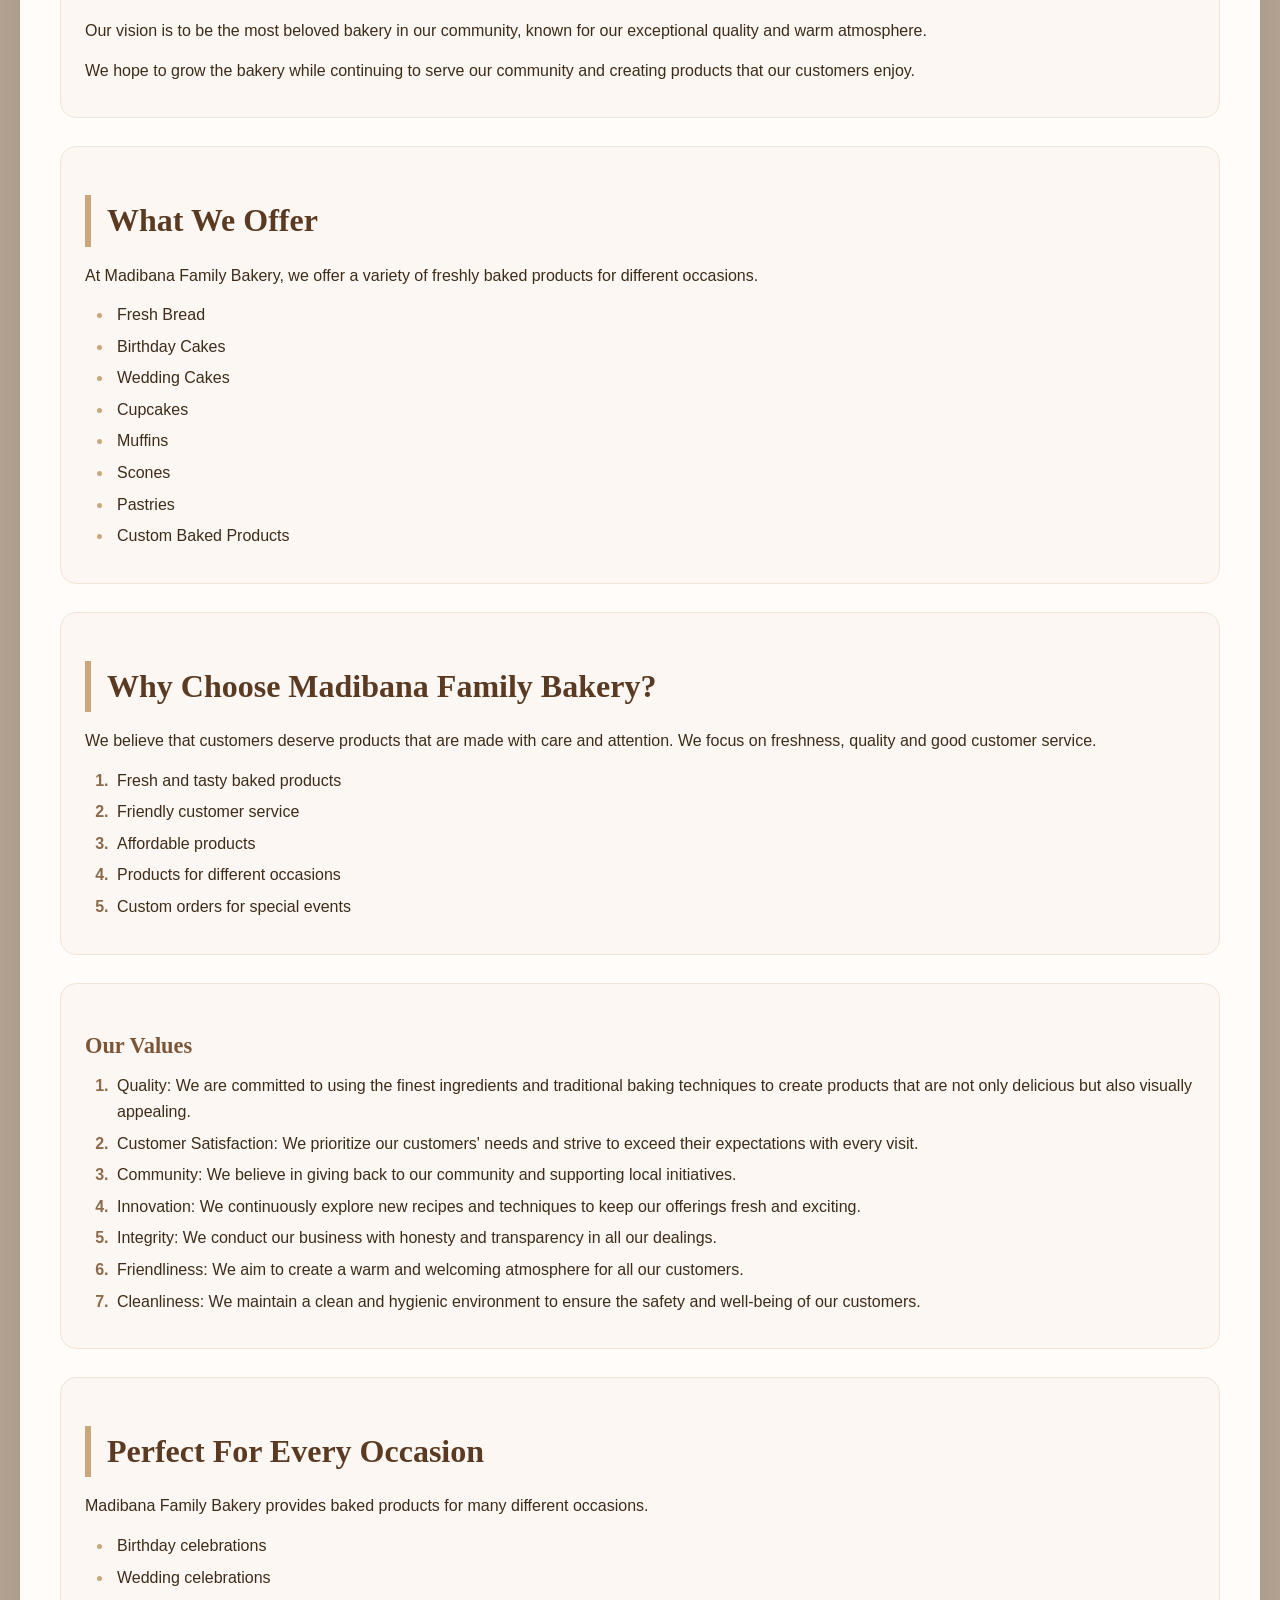
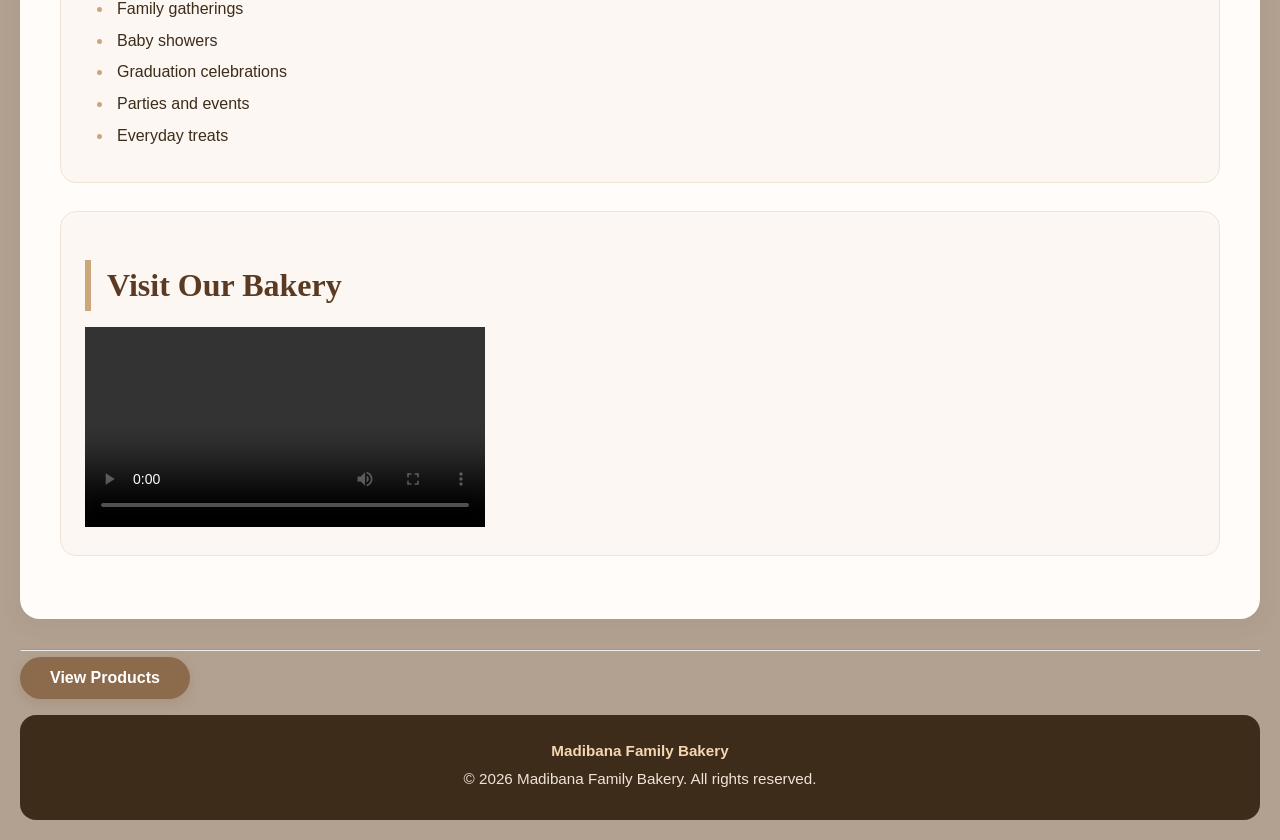
==== commit 23f2817f: "Completed website improvements, SEO, responsive design and JavaScript functionality Completed websit" ====
--- a/about.html
+++ b/about.html
@@ -3,9 +3,12 @@
 <head>
     <meta charset="UTF-8">
     <meta name="viewport" content="width=device-width, initial-scale=1.0">
-    <title>About Us - Madibana Family Bakery</title>
+    <title>About Us | Madibana Family Bakery</title>
+    <meta name="description" content="Learn about Madibana Family Bakery,our family story,
+    passion for baking and commitment to freshly baked homemade products.">
     <!------External CSS------>
     <link rel = "stylesheet" href="css/style.css">
+    <!----------External Java Script------>
     <script src="js/script.js" defer></script>
     
 </head>
@@ -20,9 +23,9 @@
         <h1>Madibana Family Bakery</h1>
          <!--logo-->
          <img src="images/bakery logo.jpg" 
-         alt="Bakery Logo"
-          width="400" 
-          height="400">
+         alt=" Madibana Family Bakery Logo"
+          width="150" 
+          height="150">
         <!--slogan for the bakery-->
         <p><strong>Baked with love</strong></p>
 
@@ -33,7 +36,7 @@
         
             <!-- Navigation links to different pages of the website -->
             <a href="index.html">Home🏡</a>
-           <a href="about.html">About Us</a>
+           <a href="about.html" aria-current="page">About Us</a>
            <a href="product.html">Products</a>
            <a href="gallery.html">Gallery</a>
             <a href="enquiry.html">Enquiry</a>
@@ -42,8 +45,9 @@
 
      
 
-
- </header>
+    </nav>
+
+    </header>
   <hr>
     <!------------- Main ------------->
     <main>
@@ -239,12 +243,16 @@
             </ul>
 
         </section>
-     
-        <video controls width="300">    
-            <source src="/images/bakery .mp4.mp4" type="video/mp4">
+
+        <section>
+         <h2>Visit Our Bakery</h2>
+        <video controls width="400">    
+            <source src="images/bakery .mp4.mp4" type="video/mp4">
+            Your brower does not support the video element
             
         </video>
-    
+        
+        </section>
         </main>
 
            <!--END OF ABOUT SECTION-->
@@ -261,7 +269,8 @@
                 <strong>Madibana Family Bakery</strong> 
             </p>
 
-            <p>&copy; 2024 Madibana Family Bakery. All rights reserved.</p>
+            <p>&copy; <span id="year"></span>
+                 Madibana Family Bakery. All rights reserved.</p>
 
 
 
--- a/css/style.css
+++ b/css/style.css
@@ -181,7 +181,7 @@
     border-radius: 16px;
     margin-bottom: 28px;
     border: 1px solid #f0e4d8;
-    transition: background  0.2s, border-color 0.2s;
+    transition: background 0.2s, border-color 0.2s;
 }
 
 section:hover {
@@ -483,6 +483,48 @@
     font-size: 1rem;
     color: #5a3a22;
     margin-top: 0.5rem;
+}
+ /* Gallery Lightbox */
+.lightbox {
+    display: none;
+    position: fixed;
+    z-index: 9999;
+    inset: 0;
+    background: rgba(0, 0, 0, 0.9);
+    justify-content: center;
+    align-items: center;
+    padding: 20px;
+}
+
+.lightbox.active {
+    display: flex;
+}
+
+.lightbox img {
+    max-width: 90%;
+    max-height: 85vh;
+    object-fit: contain;
+    border-radius: 10px;
+}
+
+.lightbox-close {
+    position: absolute;
+    top: 20px;
+    right: 30px;
+    color: white;
+    font-size: 40px;
+    cursor: pointer;
+    background: none;
+    border: none;
+}
+
+.gallery-card img {
+    cursor: pointer;
+    transition: transform 0.3s ease;
+}
+
+.gallery-card img:hover {
+    transform: scale(1.04);
 }
 
 /*================================================
@@ -859,5 +901,19 @@
         height: 230px;
     }
 
+    /* Make videos responsive on mobile and desktop */
+    video {
+    max-width: 100%;
+    width: 100%;
+    height: auto;
+    display: block;
+    object-fit: contain;
+}
+
+      video,
+     iframe {
+    box-sizing: border-box;
+}
+
 }
 }
